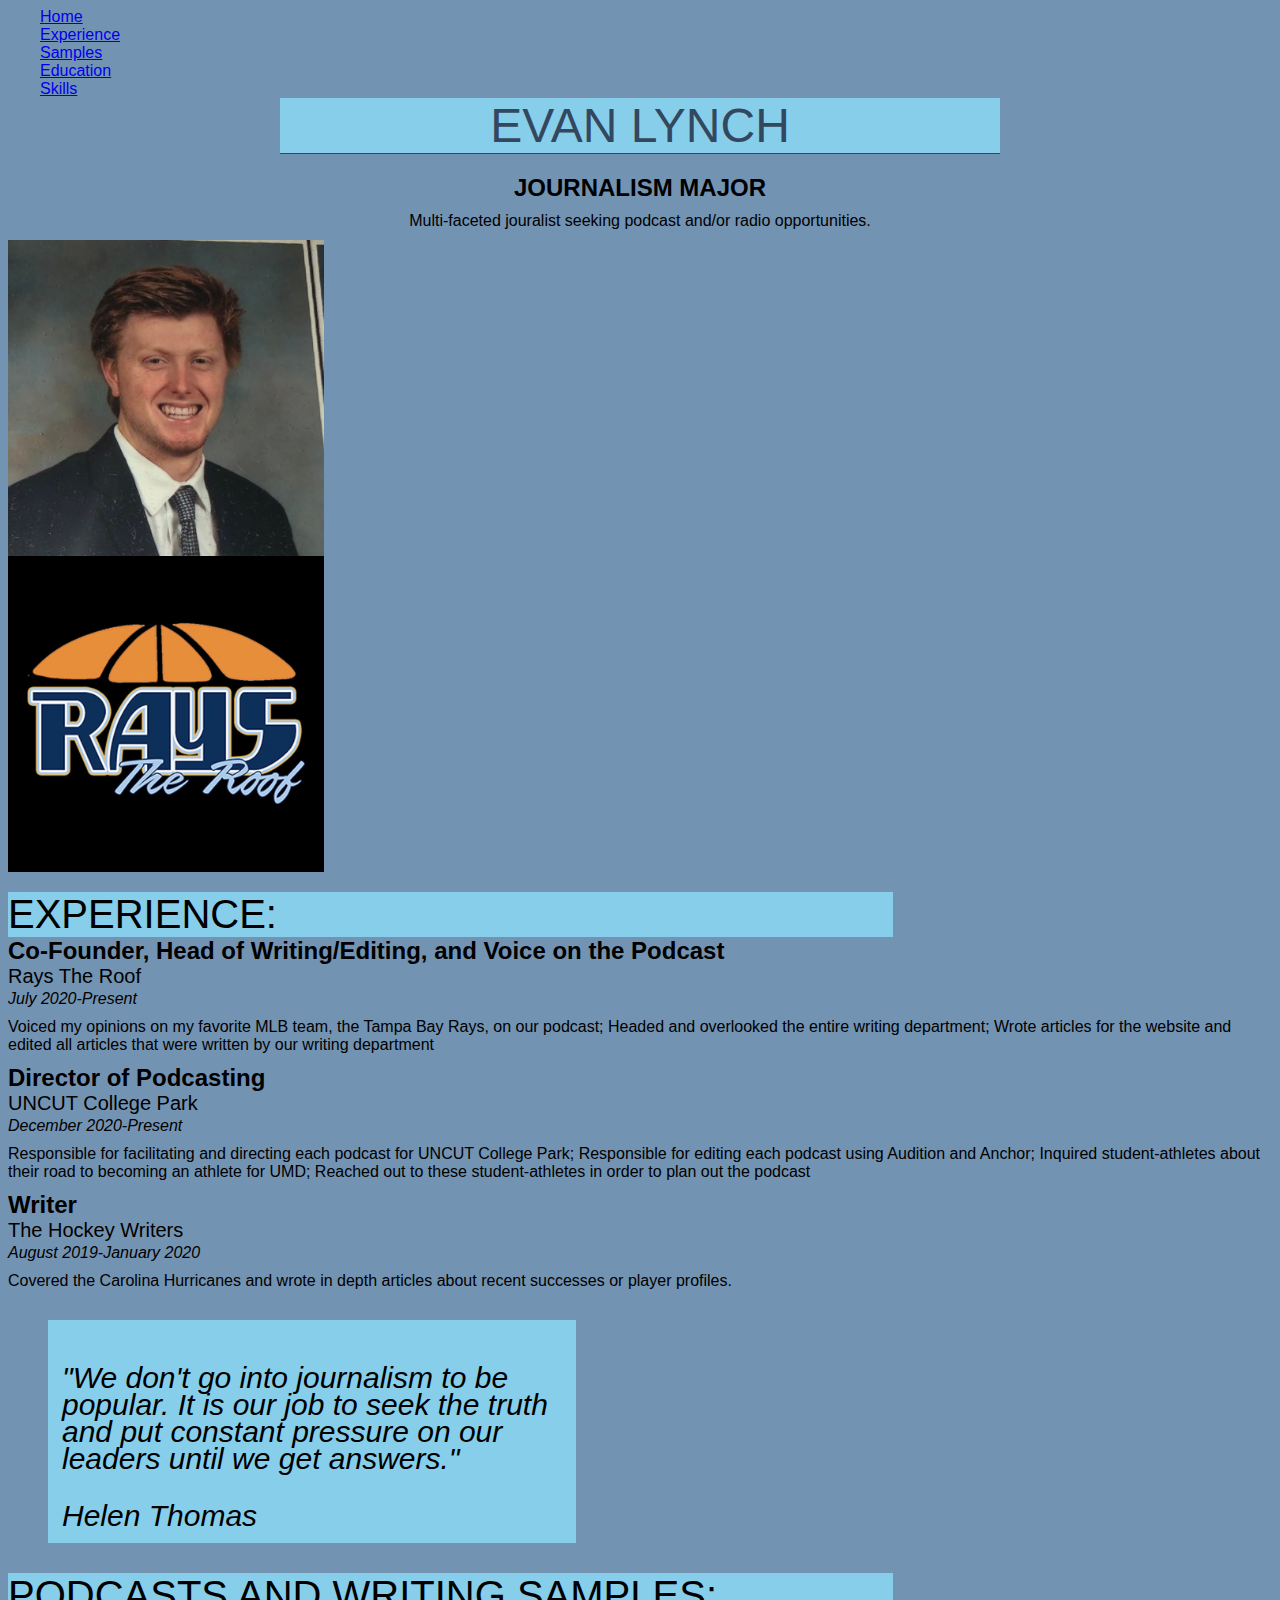
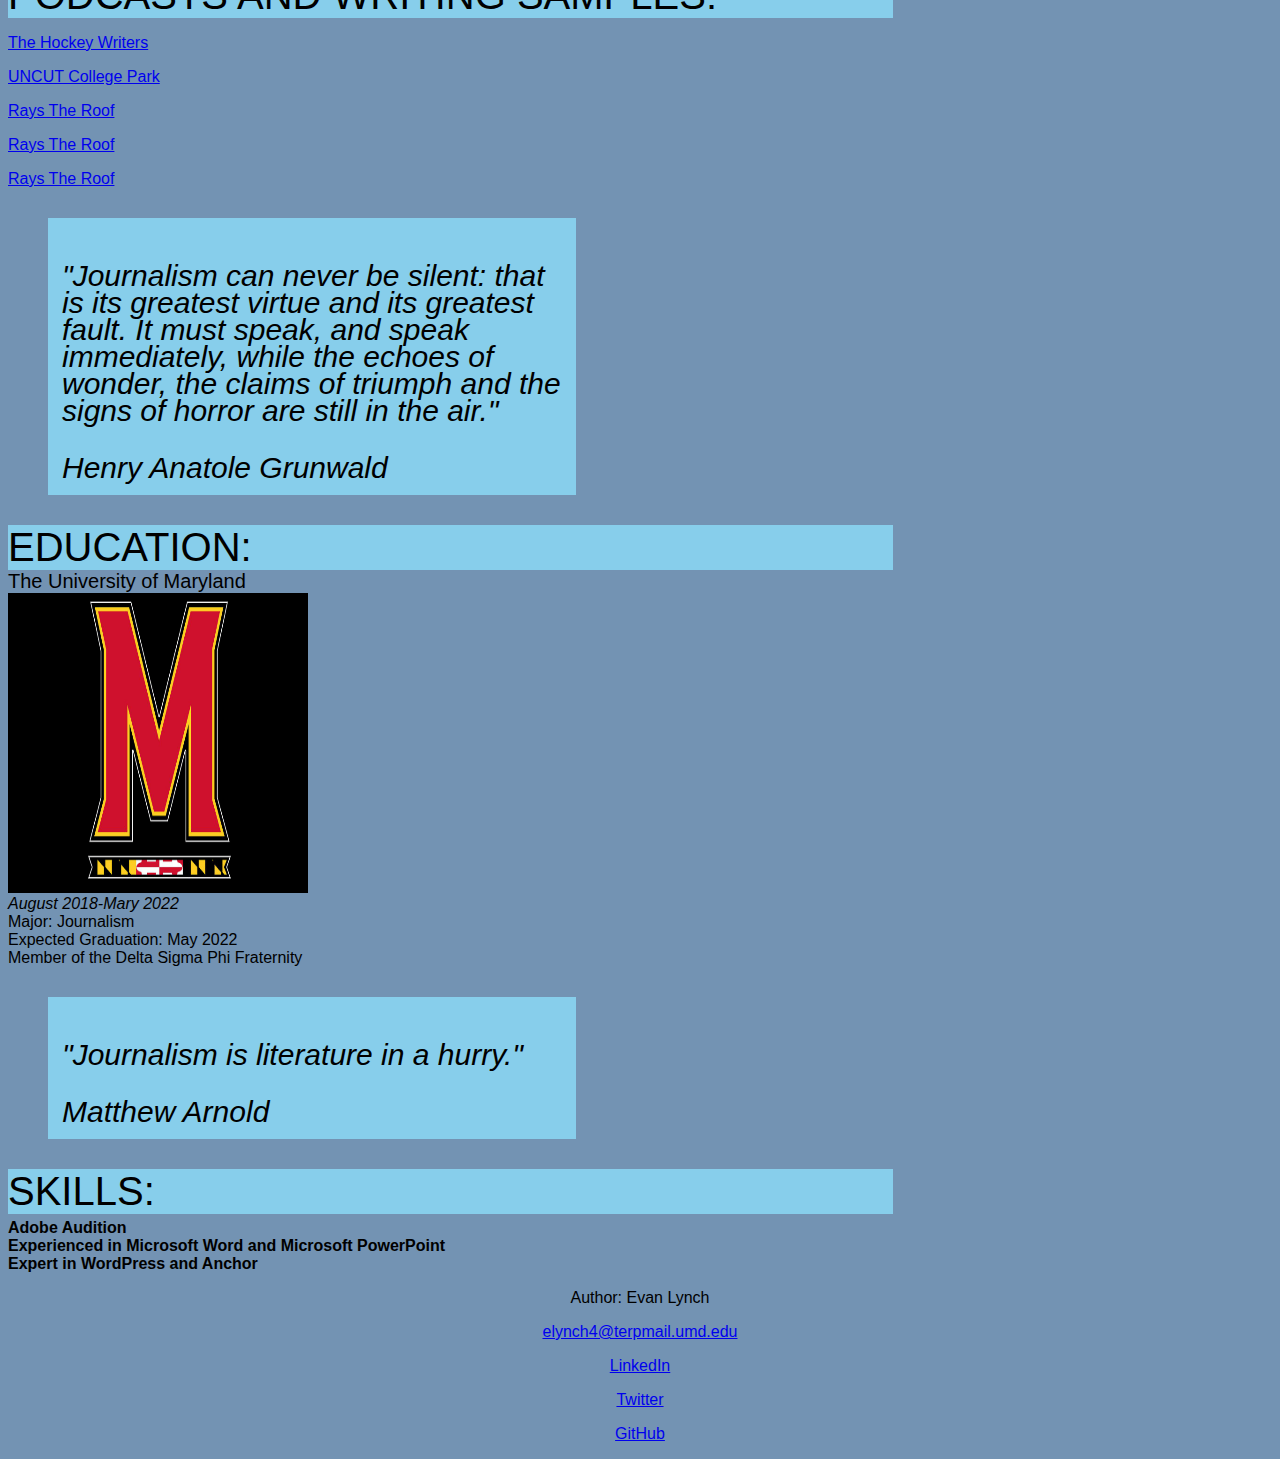
==== index.html @ a3f3b4ab "Add files via upload" ====
<div id="container">

<!DOCTYPE html>
<html lang="en">

</head>
	<title> Evan Lynch Resume </title>
	<link rel="stylesheet" href="style.css">
</head>

<ul>
  <li><a href="default.asp">Home</a></li>
  <li><a href="news.asp">Experience</a></li>
  <li><a href="samples.asp">Samples</a></li>
  <li><a href="contact.asp">Education</a></li>
  <li><a href="about.asp">Skills</a></li>
</ul>

<body>
	<div id="name">Evan Lynch</div>
	
</div>

	<div id="title">Journalism Major</div>
</div>
	<p class="descriptionn">Multi-faceted jouralist seeking podcast and/or radio opportunities. </p>

	<div class="row">
  <div class="column">
    <img src="evan-lynch.jpg" alt="Picture of Evan Lynch" style="width:25%" class="center">
  </div>
  <div class="column">
    <img src="8708534-1632169396477-b11d2cccff98f.jpg" alt="Rays The Roof Logo" style="width:25%" class="center">
  </div>
</div>



	<div class="sectionheader">Experience:</div>

		<div class="jobtitle">Co-Founder, Head of Writing/Editing, and Voice on the Podcast</div>
		<div class="organization">Rays The Roof</div>
		<div class="date">July 2020-Present</div>
		<p class="description">Voiced my opinions on my favorite MLB team, the Tampa Bay Rays, on our podcast; Headed and overlooked the entire writing department; Wrote articles for the website and edited all articles that were written by our writing department</p>

		<div class="jobtitle">Director of Podcasting</div>
		<div class="organization">UNCUT College Park</div>
		<div class="date">December 2020-Present</div>
		<p class="description">Responsible for facilitating and directing each podcast for UNCUT College Park; Responsible for editing each podcast using Audition and Anchor; Inquired student-athletes about their road to becoming an athlete for UMD; Reached out to these student-athletes in order to plan out the podcast</p>

		<div class="jobtitle">Writer</div>
		<div class="organization">The Hockey Writers</div>
		<div class="date">August 2019-January 2020</div>
		<p class="description">Covered the Carolina Hurricanes and wrote in depth articles about recent successes or player profiles.</p>


	<blockquote>
 		<p>"We don't go into journalism to be popular. It is our job to seek the truth and put constant pressure on our leaders until we get answers."</p>
 		<div class="source">Helen Thomas</div>
	</blockquote>

	<div class="sectionheader">Podcasts and Writing Samples:</div>

	<div id="samples">
		<ul>
			<p><a href="https://thehockeywriters.com/hurricanes-svechnikov-team-cornerstone/">The Hockey Writers</p></li>
			<p><a href="https://open.spotify.com/episode/51wYeHrjdnSXcaWLMvNtae?si=a63fdfd12ab64b9f">UNCUT College Park</p></li>
			<p><a href="https://podcasts.apple.com/us/podcast/boat-parade-or-bust-our-mlb-trade-deadline-recap-w/id1530861834?i=1000530668535">Rays The Roof</p></li>
			<p><a href="https://podcasts.apple.com/us/podcast/neil-solondz-joins-rtr-rtr-ep-74/id1530861834?i=1000531234039">Rays The Roof</p></li>
			<p><a href="https://podcasts.apple.com/us/podcast/shipping-out-of-boston-rtr-ep-91/id1530861834?i=1000538612710">Rays The Roof</p></li>
			</a>
		</ul>	
	</div>

	<blockquote>
 		<p>"Journalism can never be silent: that is its greatest virtue and its greatest fault. It must speak, and speak immediately, while the echoes of wonder, the claims of triumph and the signs of horror are still in the air."</p>
 		<div class="source">Henry Anatole Grunwald</div>
	</blockquote>

                      
	<div class="sectionheader">Education:</div>


		<div class="Organization">The University of Maryland</div>
		<img src="Maryland-Terrapins-basketball-logo.jpg" alt="Maryland Basketball Logo" width="300" height="300">
		<div class="date">August 2018-Mary 2022</div>
		<ul>
				<li>Major: Journalism</li>
				<li>Expected Graduation: May 2022</li>
				<li>Member of the Delta Sigma Phi Fraternity</li>
		</ul>

	<blockquote>
		 <p>"Journalism is literature in a hurry."</p>
 	<div class="source">Matthew Arnold</div>
</blockquote>

	<div class="sectionheader">Skills:</div>
		
		<div id="do">
		<ul>
			<li>Adobe Audition</li>
			<li>Experienced in Microsoft Word and Microsoft PowerPoint</li>
			<li>Expert in WordPress and Anchor</li>
		</ul>
		</div>


		<div class="menu">
<footer>
		<p>Author: Evan Lynch</p>
		<p><a href="mailto:elynch4@terpmail.umd.edu">elynch4@terpmail.umd.edu</p></li>
		<p><a href="https://www.linkedin.com/in/evan-lynch-8b4203204/">LinkedIn</p></li>
		<p><a href="https://twitter.com/evanlynch30?lang=en">Twitter</p></li>
		<p><a href="https://github.com/elynch4">GitHub</p></li>
</footer>

	</div>
---- style.css ----
body {
	font-family:  Open Sans, Arial, sans-serif;
	font-size:  1em;
	color:  black
	font-weight:  400;
	background-color: #7393B3;
}

ul {
  list-style-type: none;
  margin: 0;
  padding: 0;
}

#container {
	width: 100%;
	max-width: 1200px;
	margin: 0 auto;
	padding-bottom: 50 px;
}

blockquote {
	background-color: skyblue ; 
	float: center;    width: 500px; 
	color: black;    font-size: 30px; 
	line-height: 0.9; 
	font-style: italic; 
	padding: 14px;}

#name {
	font-size: 3em;
	color:  #33485e;
	text-transform: uppercase;
	border-bottom: solid 1px #33485e;
	width: 60%;
	min-width: 300px;
	margin: 0 auto;
	text-align: center;
	background-color: skyblue;
}

.img-container {
  float: center;
  width: 5%;
  padding: 5px;
}

.clearfix::after {
  content: "";
  clear: both;
  display: table;
}

.resize {
    width: 200px;
    height: auto;
}

.resize {
    width: 100px;
    height: auto;
}


#title {
	text-transform:  uppercase;
	font-size: 1.5em;
	color: black;
	font-weight: 600;
	text-align: center;
	margin-top: 20px;
	margin-bottom: 0px;
	margin-left: 0px;
	margin-right: 0px;
}

.menu {
	margin:  0 auto;
	padding: 0 auto;
	text-align: center;
}

.menu ul li {
	display: inline;
}

.sectionheader {
	font-size: 2.5em;
	text-transform:  uppercase;
	background-color: skyblue;
	color: black;
	font-weight: 400;
	margin-bottom: 10 px;
	margin-top: 20px;
	margin-left: 0px;
	margin-right: 0px;
	width: 70%;
	min-width: 300px;
}

.jobtitle {
	font-weight: 600;
	font-size: 1.5em;
}

.organization {
	font-weight: 400;
	font-size: 1.25em;
}

.date {
	font-weight: 400;
	font-style: italic;
	font-size: 1em;
	margin-top: 2px;
	margin-bottom: 0px;
	margin-left: 0px;
	margin-right: 0px;
}

.descriptionn {
	margin-top: 10px;
	margin-bottom: 10px;
	margin-left: 0px;
	margin-right: 0px;
	text-align: center;
}

.description {
	margin-top: 10px;
	margin-bottom: 10px;
	margin-left: 0px;
	margin-right: 0px;
}

.samples {
	margin-top: 10px;
	margin-bottom: 10px;
	margin-left: 0px;
	margin-right: 0px;
}


#do {
	font-size: 1em;
	margin-top: 5px;
	margin-bottom: 0px;
	margin-left: 0px;
	margin-right: 0px;
	font-weight: 700;
}
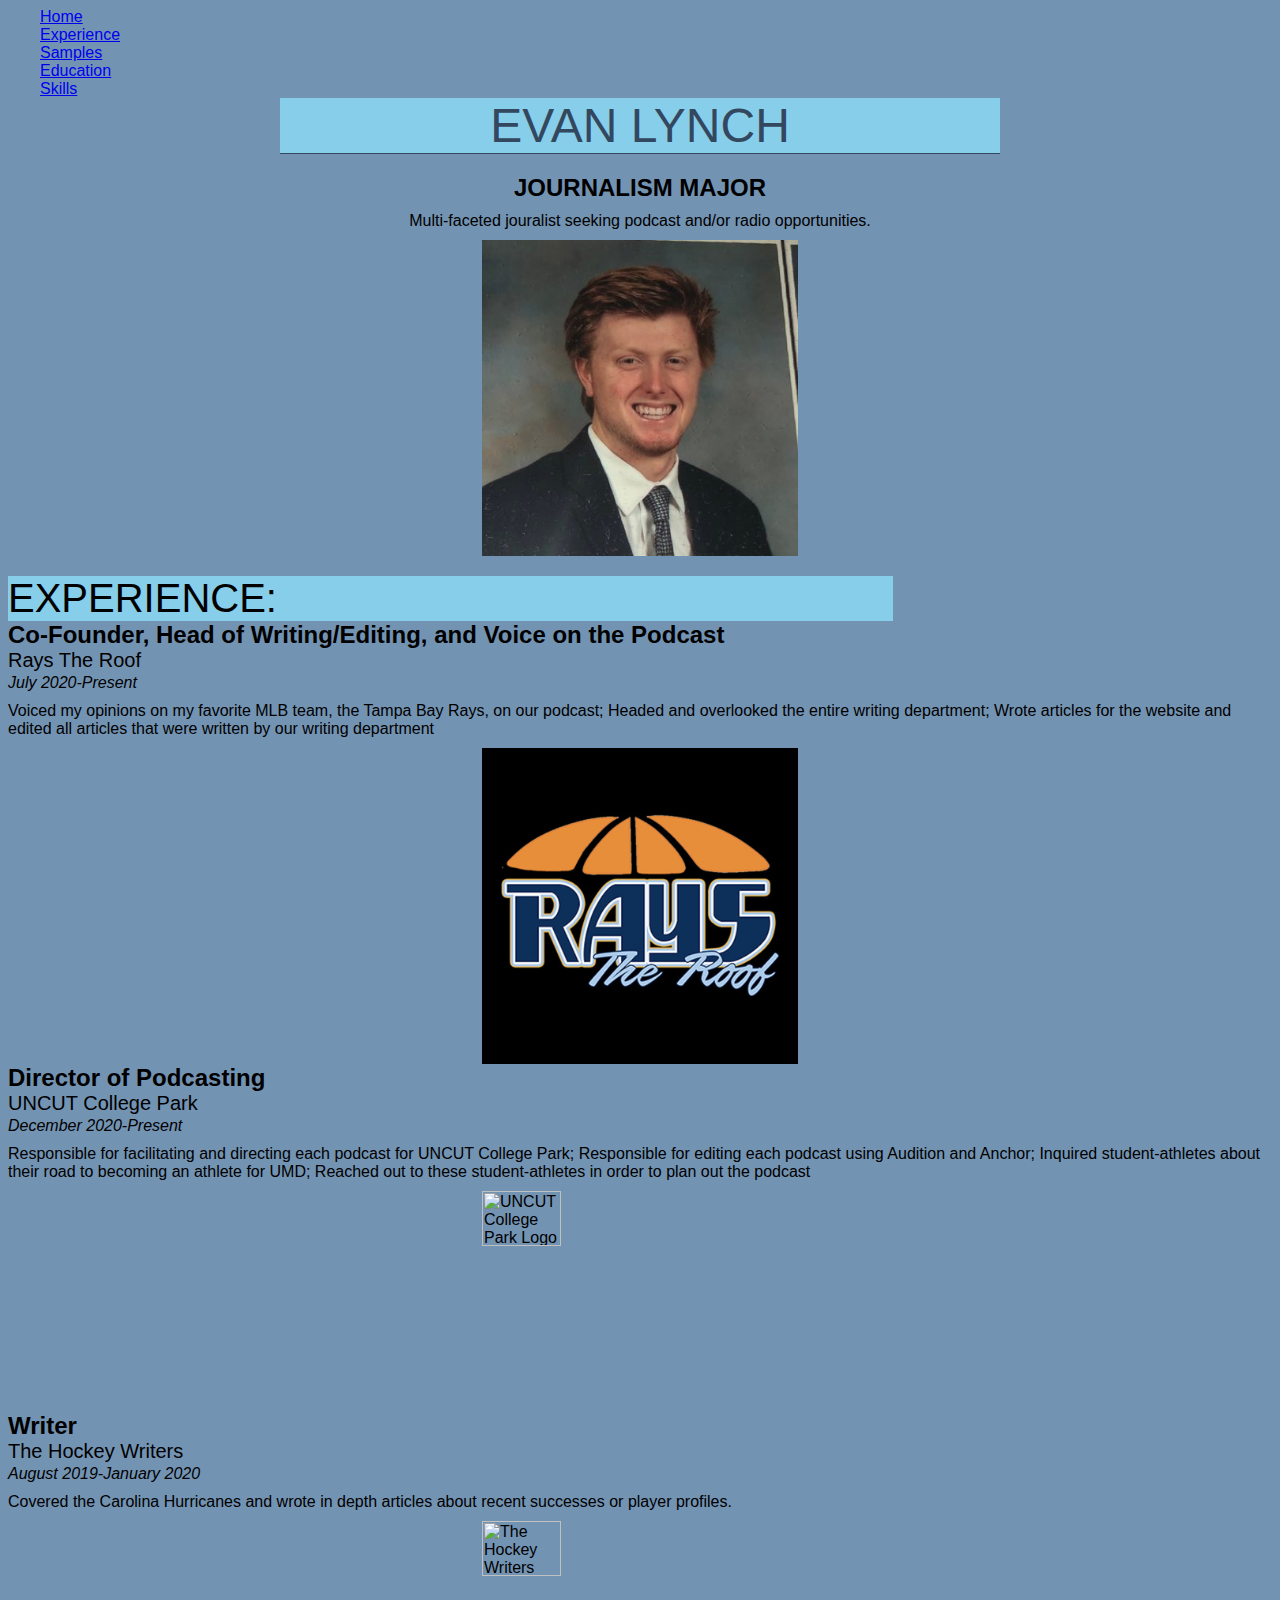
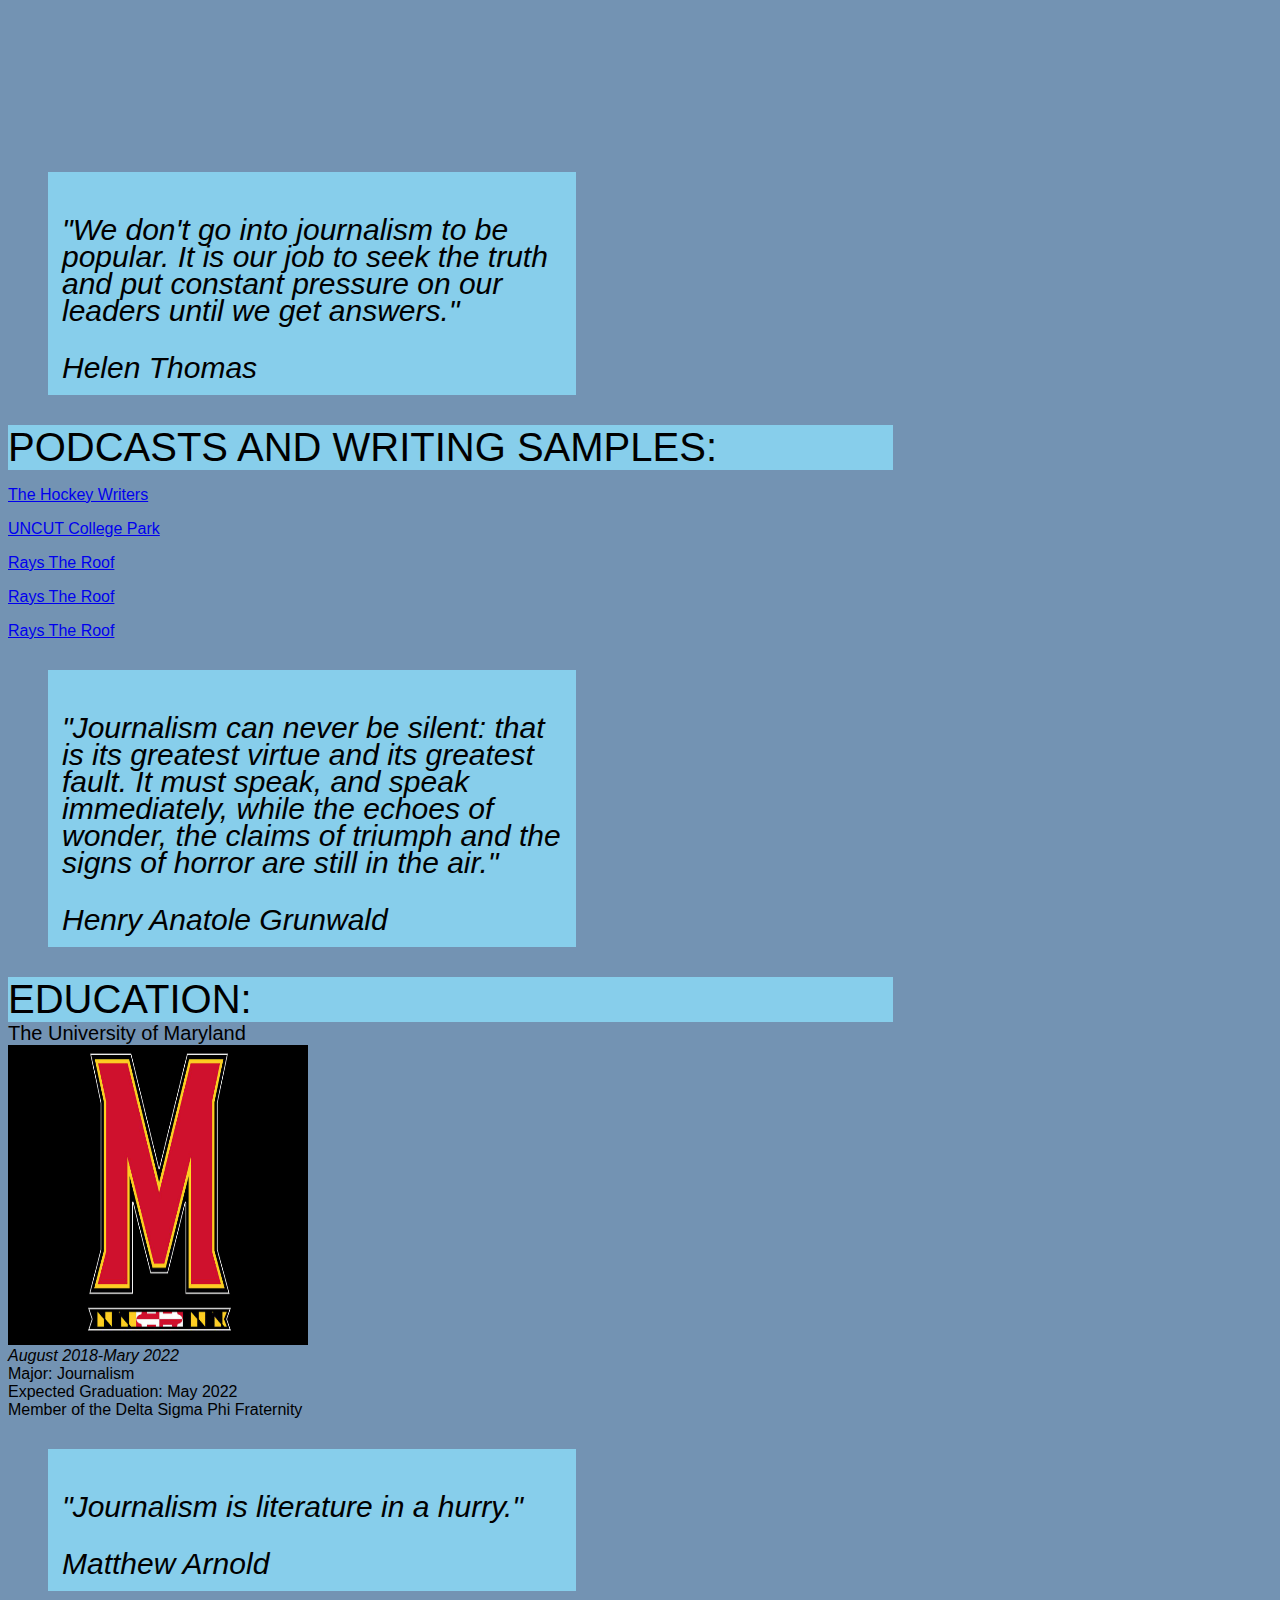
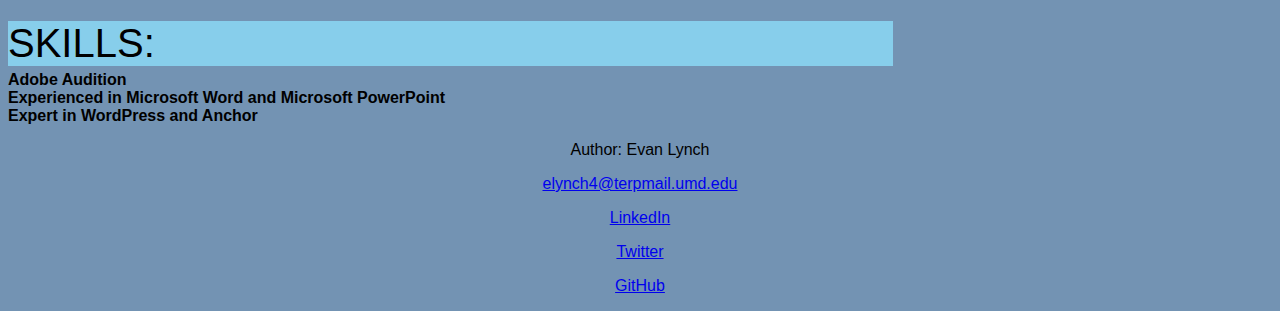
==== commit 9fd519d7: "Add files via upload" ====
--- a/index.html
+++ b/index.html
@@ -29,9 +29,7 @@
   <div class="column">
     <img src="evan-lynch.jpg" alt="Picture of Evan Lynch" style="width:25%" class="center">
   </div>
-  <div class="column">
-    <img src="8708534-1632169396477-b11d2cccff98f.jpg" alt="Rays The Roof Logo" style="width:25%" class="center">
-  </div>
+  
 </div>
 
 
@@ -43,16 +41,27 @@
 		<div class="date">July 2020-Present</div>
 		<p class="description">Voiced my opinions on my favorite MLB team, the Tampa Bay Rays, on our podcast; Headed and overlooked the entire writing department; Wrote articles for the website and edited all articles that were written by our writing department</p>
 
+		<div class="column">
+    <img src="8708534-1632169396477-b11d2cccff98f.jpg" alt="Rays The Roof Logo" style="width:25%" class="center">
+  </div>
+
 		<div class="jobtitle">Director of Podcasting</div>
 		<div class="organization">UNCUT College Park</div>
 		<div class="date">December 2020-Present</div>
 		<p class="description">Responsible for facilitating and directing each podcast for UNCUT College Park; Responsible for editing each podcast using Audition and Anchor; Inquired student-athletes about their road to becoming an athlete for UMD; Reached out to these student-athletes in order to plan out the podcast</p>
+
+		<div class="column">
+    <img src="pz3X9Gx1.jpg" alt="UNCUT College Park Logo" style="width:25%" class="center">
+  </div>
 
 		<div class="jobtitle">Writer</div>
 		<div class="organization">The Hockey Writers</div>
 		<div class="date">August 2019-January 2020</div>
 		<p class="description">Covered the Carolina Hurricanes and wrote in depth articles about recent successes or player profiles.</p>
 
+		<div class="column">
+    <img src="THW-LogoL.jpg" alt="The Hockey Writers Logo" style="width:25%" class="center">
+	</div>
 
 	<blockquote>
  		<p>"We don't go into journalism to be popular. It is our job to seek the truth and put constant pressure on our leaders until we get answers."</p>
--- a/style.css
+++ b/style.css
@@ -59,6 +59,13 @@
 .resize {
     width: 100px;
     height: auto;
+}
+
+.center {
+  display: block;
+  margin-left: auto;
+  margin-right: auto;
+  width: 50%;
 }
 
 
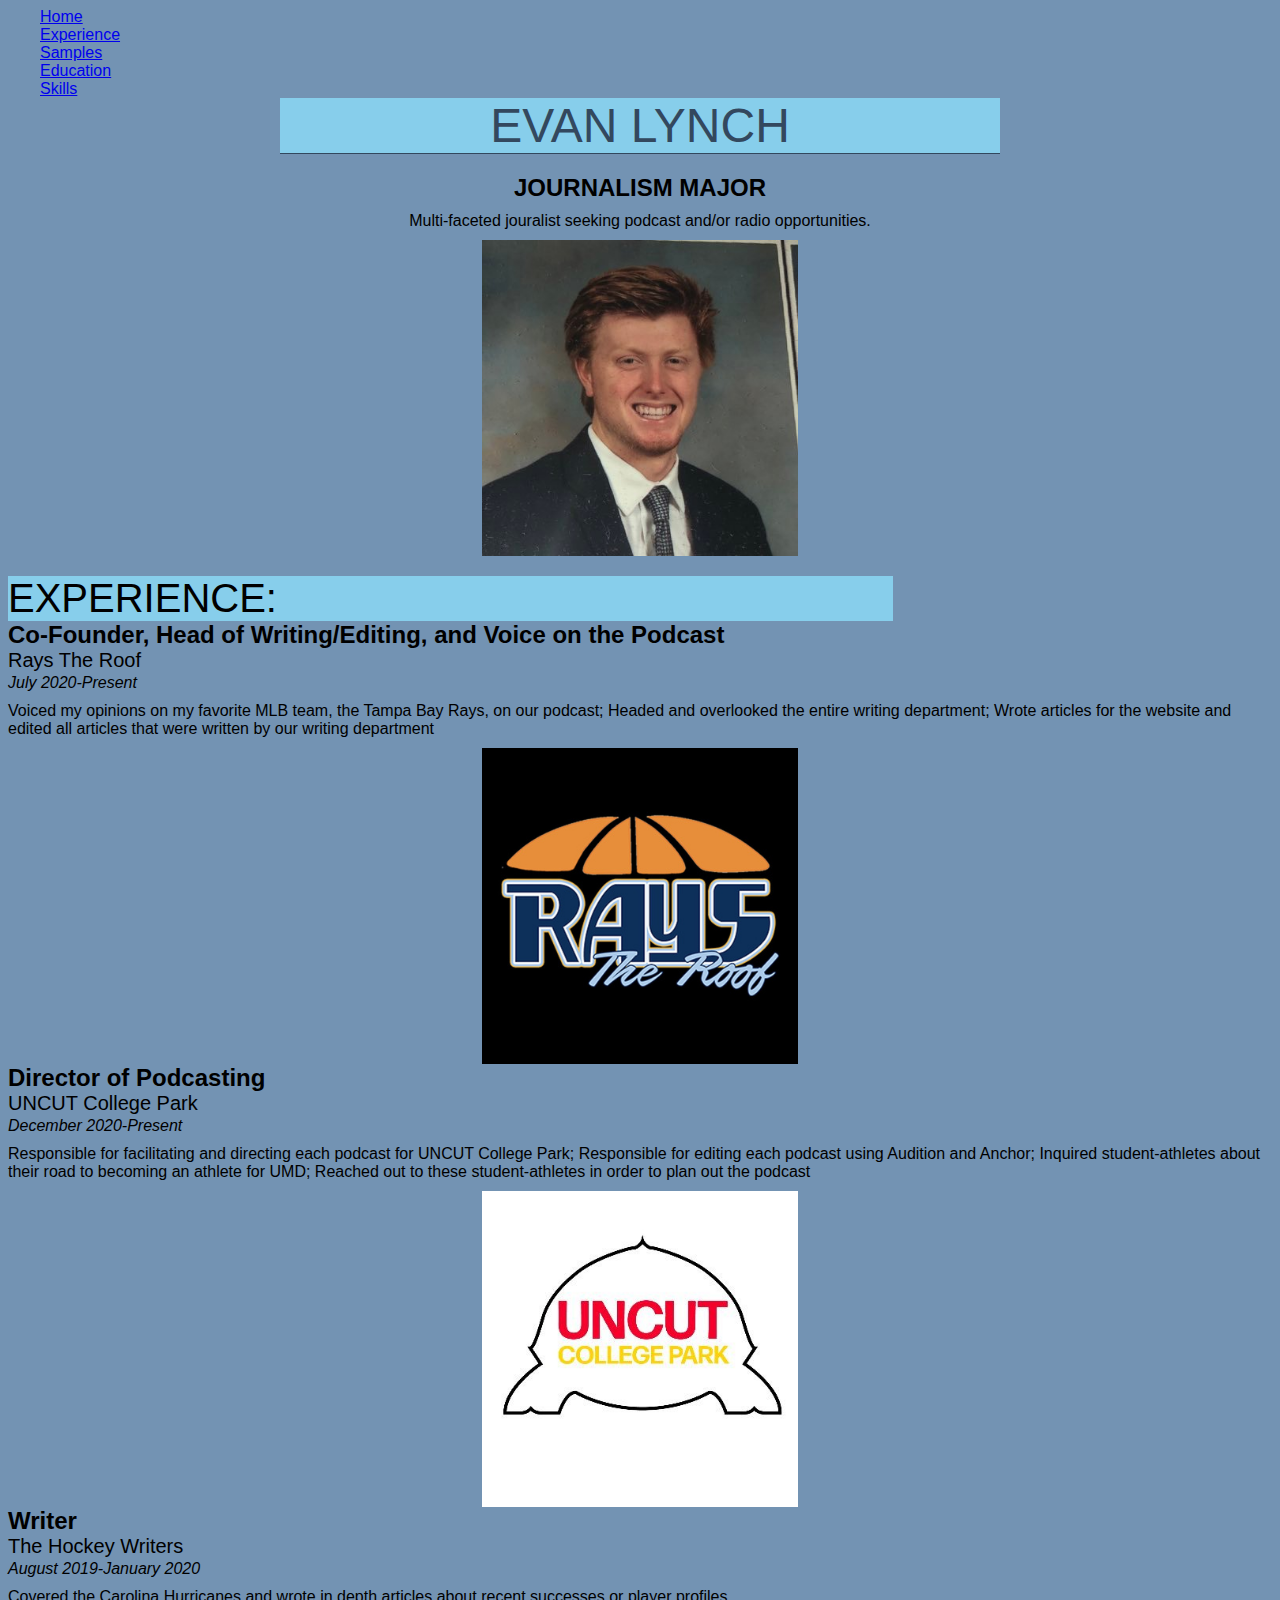
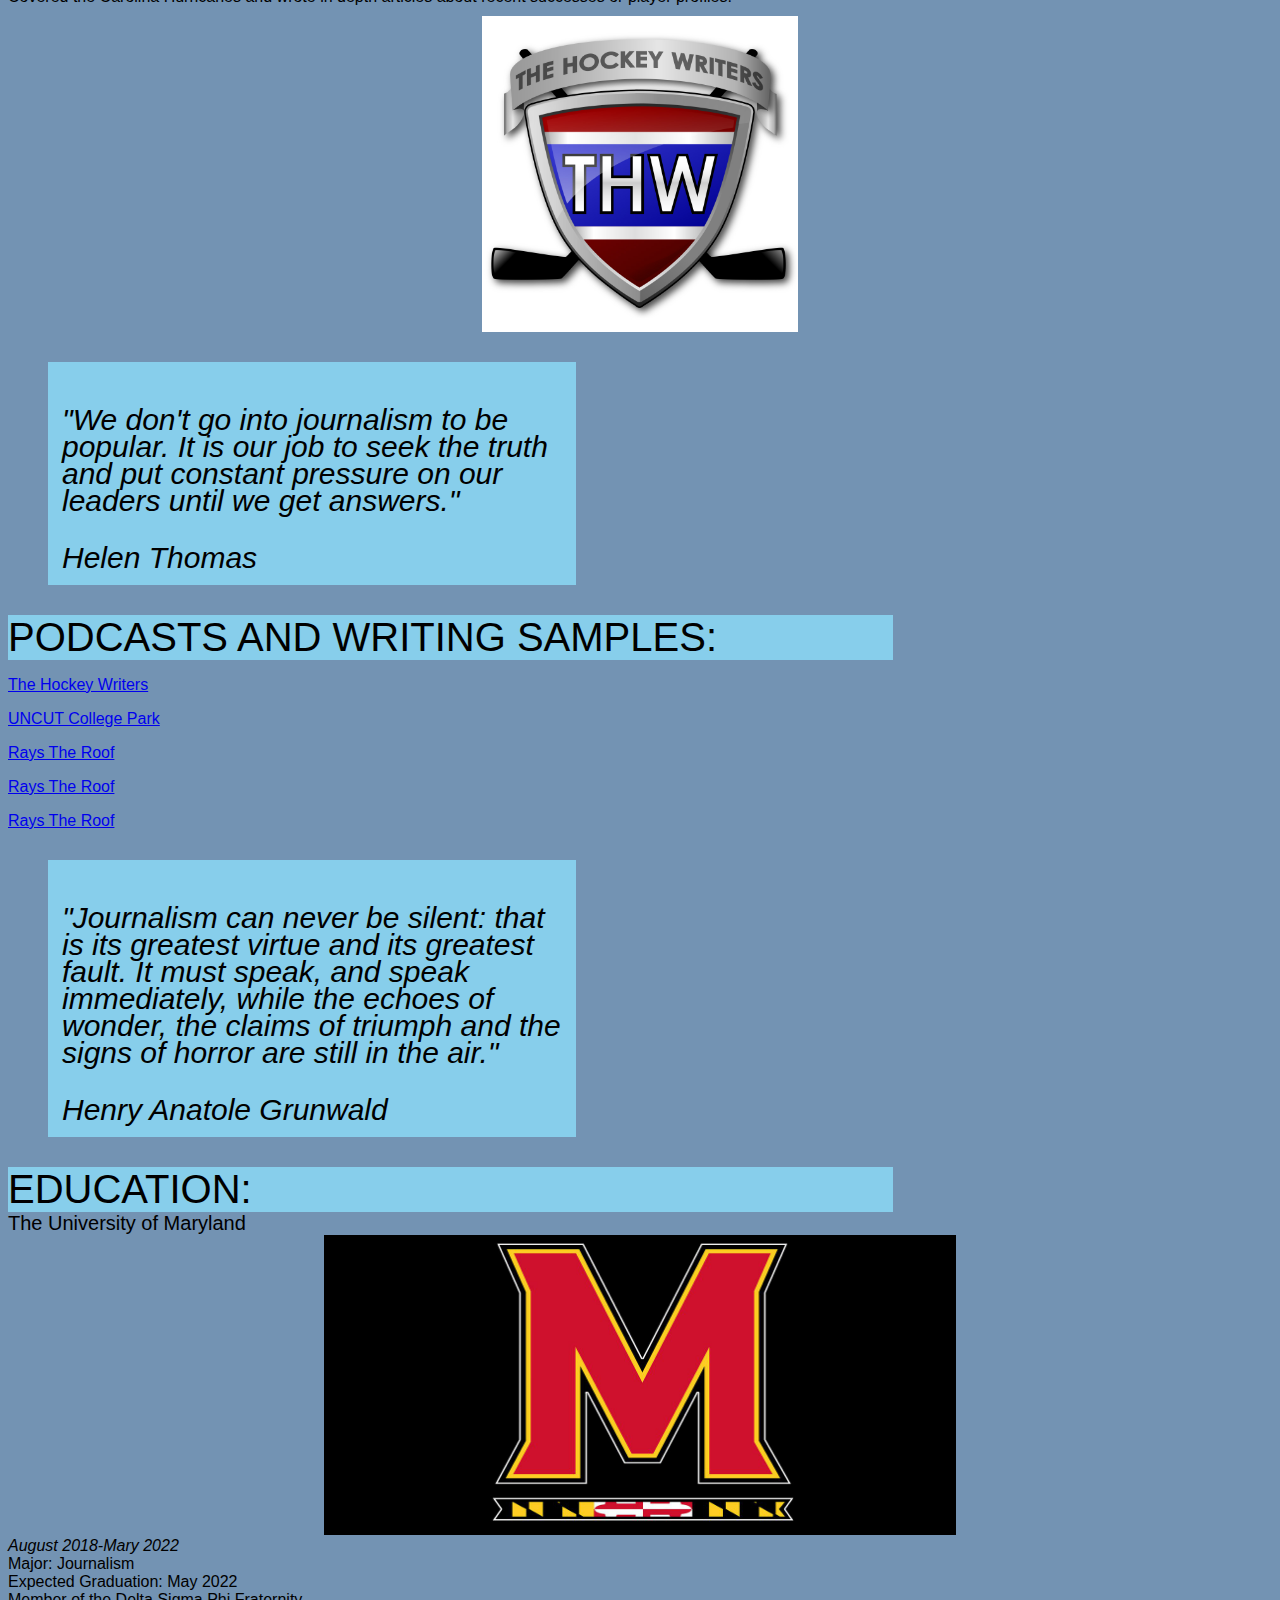
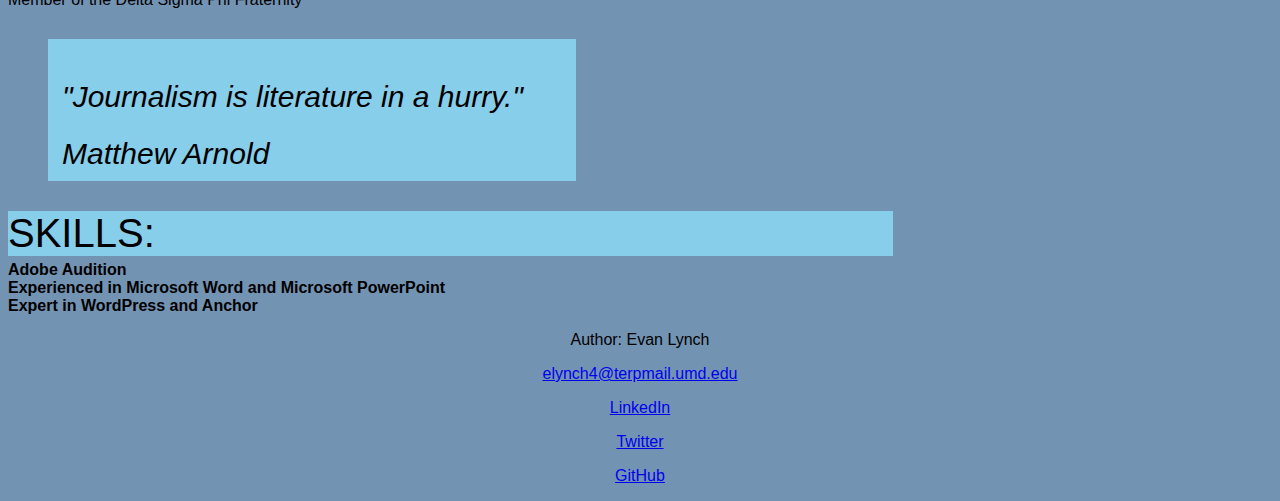
==== commit bf173e22: "Add files via upload" ====
--- a/index.html
+++ b/index.html
@@ -91,7 +91,7 @@
 
 
 		<div class="Organization">The University of Maryland</div>
-		<img src="Maryland-Terrapins-basketball-logo.jpg" alt="Maryland Basketball Logo" width="300" height="300">
+		<img src="Maryland-Terrapins-basketball-logo.jpg" alt="Maryland Basketball Logo" width="300" height="300" class="center">
 		<div class="date">August 2018-Mary 2022</div>
 		<ul>
 				<li>Major: Journalism</li>
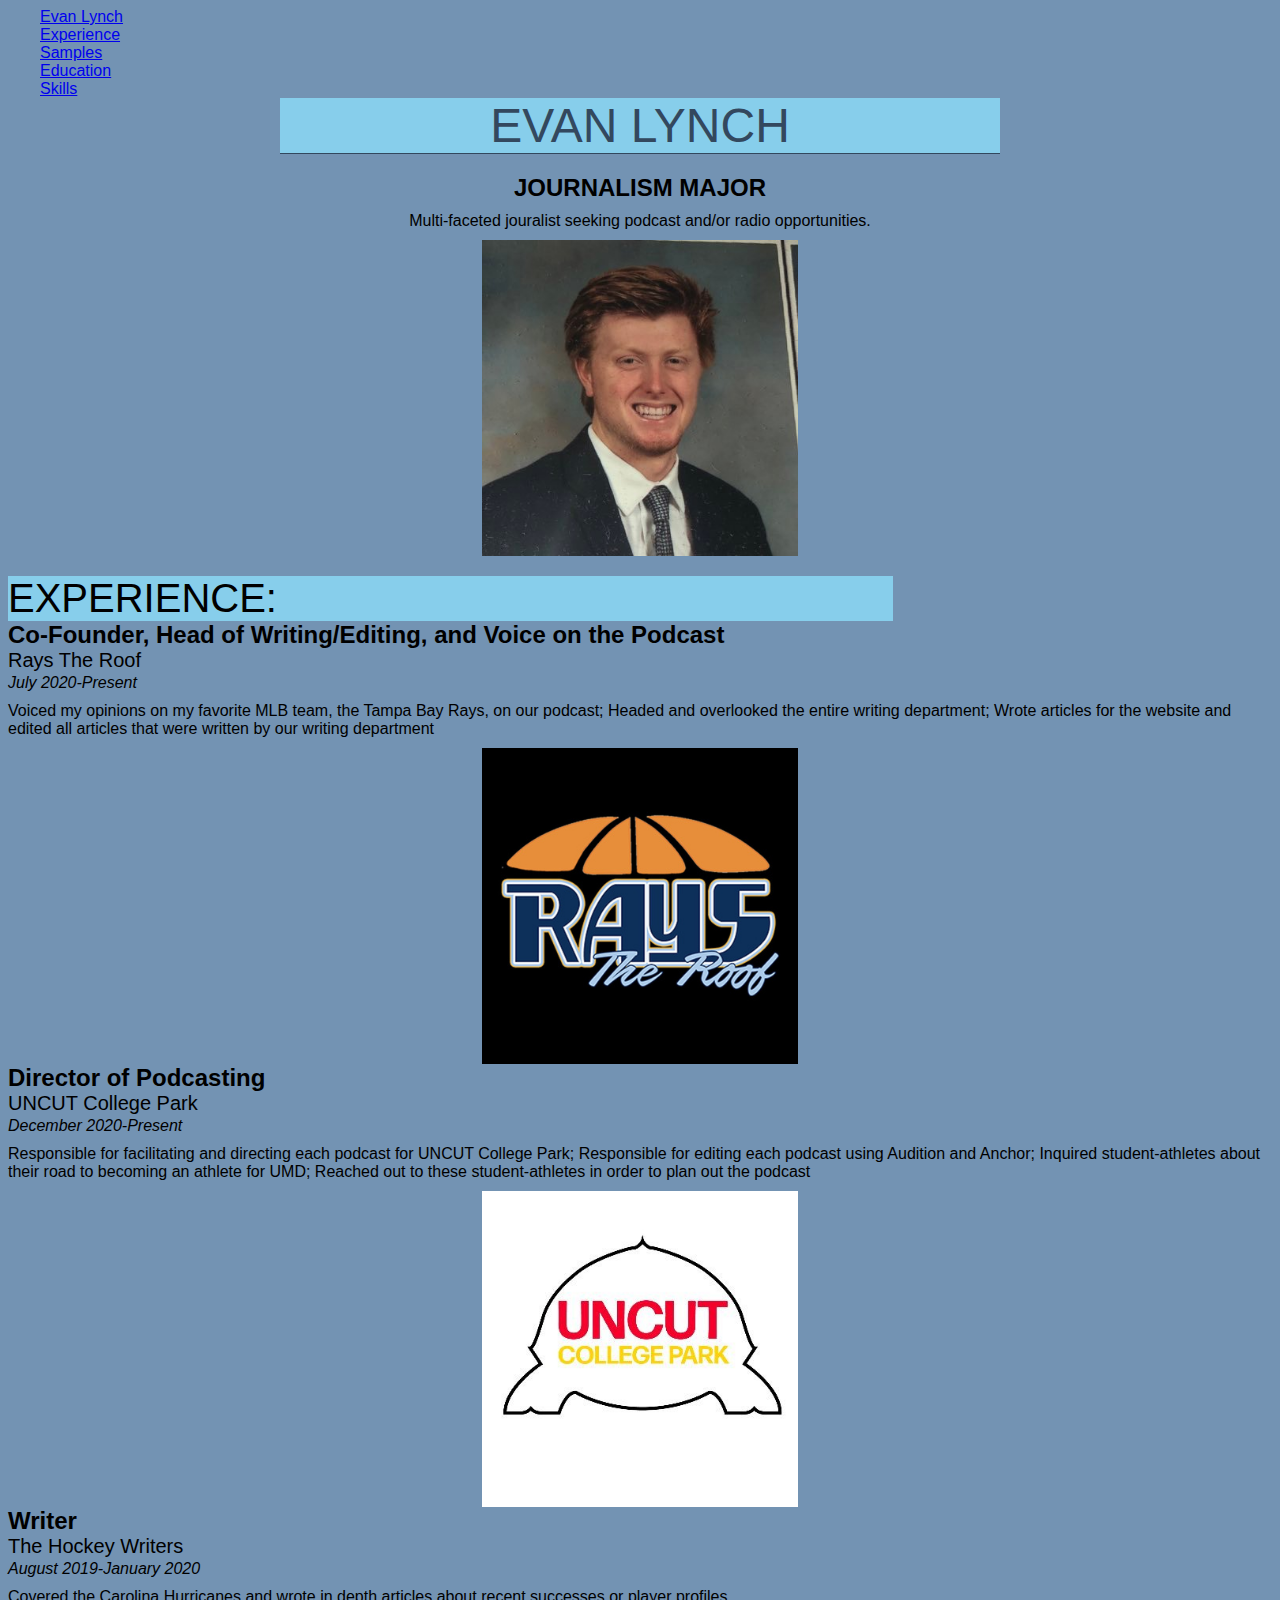
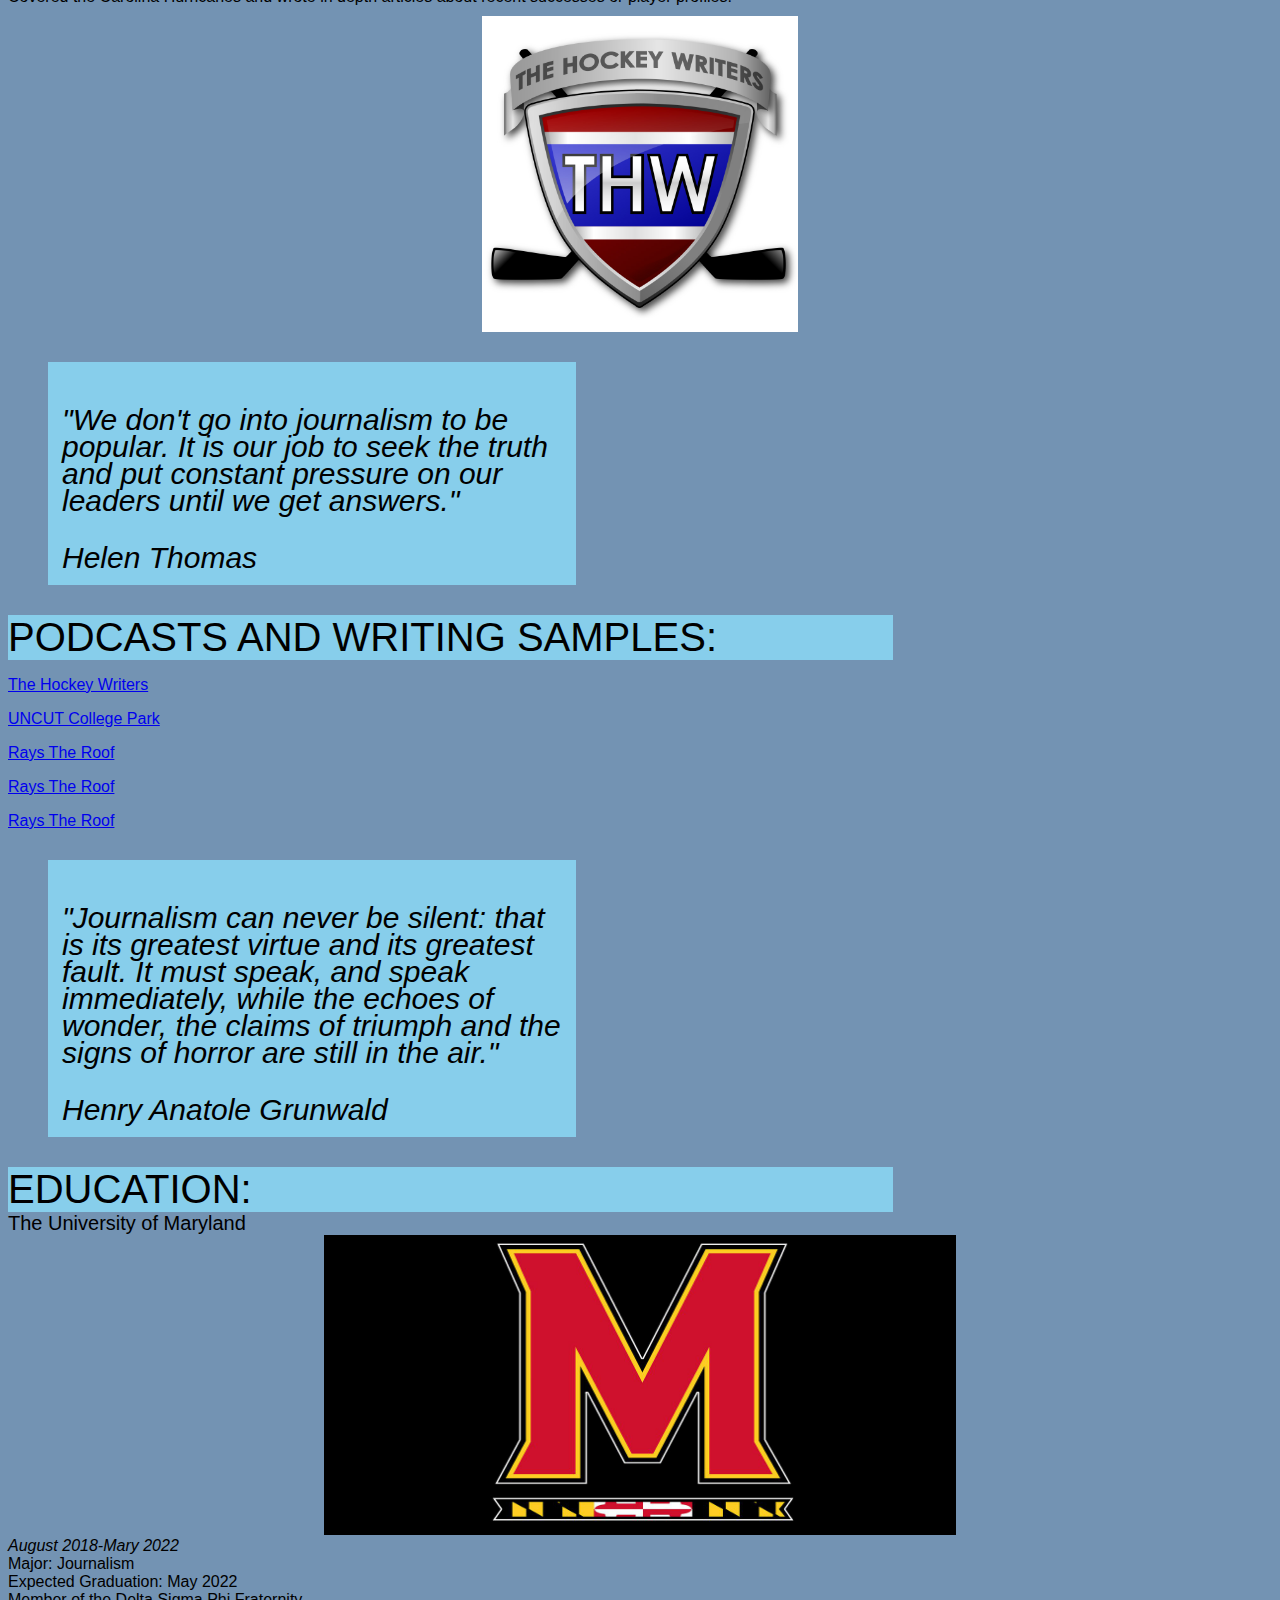
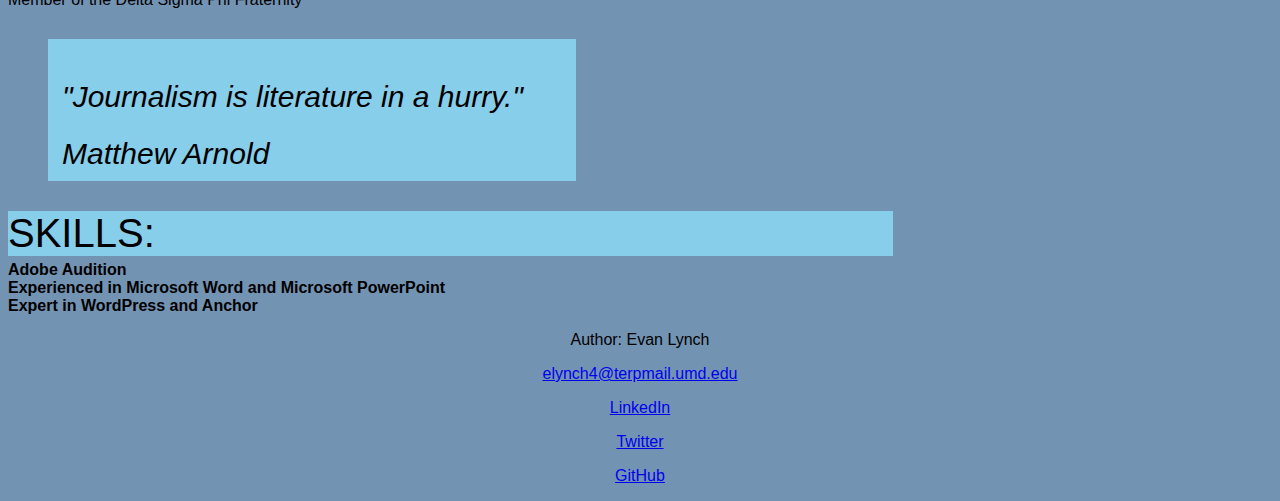
==== commit 8b82de4d: "Add files via upload" ====
--- a/index.html
+++ b/index.html
@@ -9,7 +9,7 @@
 </head>
 
 <ul>
-  <li><a href="default.asp">Home</a></li>
+  <li><a href="default.asp">Evan Lynch</a></li>
   <li><a href="news.asp">Experience</a></li>
   <li><a href="samples.asp">Samples</a></li>
   <li><a href="contact.asp">Education</a></li>
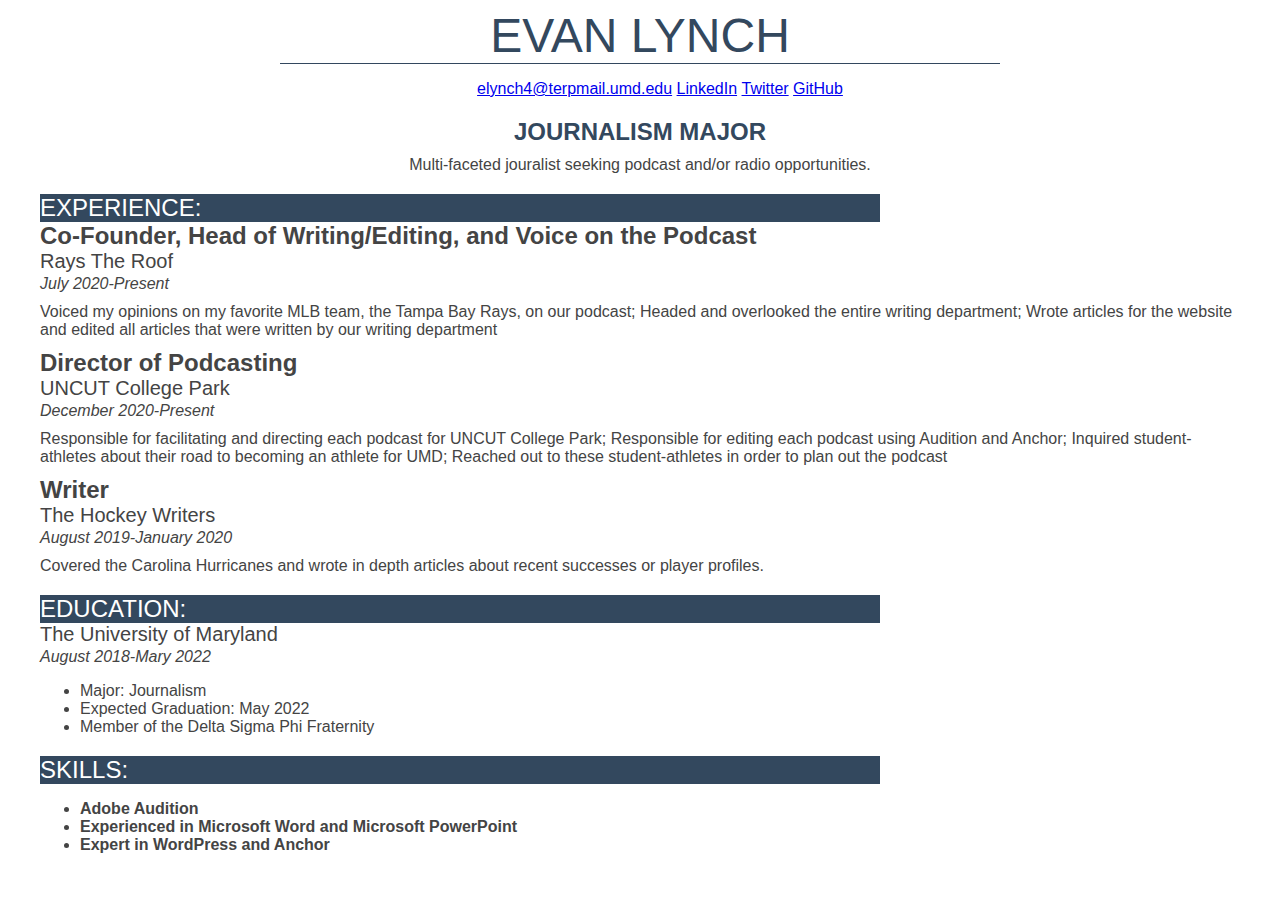
==== commit e42bb017: "Add files via upload" ====
--- a/index.html
+++ b/index.html
@@ -8,30 +8,21 @@
 	<link rel="stylesheet" href="style.css">
 </head>
 
-<ul>
-  <li><a href="default.asp">Evan Lynch</a></li>
-  <li><a href="news.asp">Experience</a></li>
-  <li><a href="samples.asp">Samples</a></li>
-  <li><a href="contact.asp">Education</a></li>
-  <li><a href="about.asp">Skills</a></li>
-</ul>
-
 <body>
 	<div id="name">Evan Lynch</div>
+	<img src="evan-lynch.jpg" alt="Picture of Evan Lynch" width="300">
+	<div class="menu">
+	<ul> 
+		<li><a href="mailto:elynch4@terpmail.umd.edu">elynch4@terpmail.umd.edu<a></li>
+		<li><a href="https://www.linkedin.com/in/evan-lynch-8b4203204/">LinkedIn</a></li>
+		<li><a href="https://twitter.com/evanlynch30?lang=en">Twitter<a/></li>
+		<li><a href="https://github.com/elynch4">GitHub<a/></li>
+	</ul>
 	
-</div>
 
 	<div id="title">Journalism Major</div>
 </div>
 	<p class="descriptionn">Multi-faceted jouralist seeking podcast and/or radio opportunities. </p>
-
-	<div class="row">
-  <div class="column">
-    <img src="evan-lynch.jpg" alt="Picture of Evan Lynch" style="width:25%" class="center">
-  </div>
-  
-</div>
-
 
 
 	<div class="sectionheader">Experience:</div>
@@ -41,68 +32,26 @@
 		<div class="date">July 2020-Present</div>
 		<p class="description">Voiced my opinions on my favorite MLB team, the Tampa Bay Rays, on our podcast; Headed and overlooked the entire writing department; Wrote articles for the website and edited all articles that were written by our writing department</p>
 
-		<div class="column">
-    <img src="8708534-1632169396477-b11d2cccff98f.jpg" alt="Rays The Roof Logo" style="width:25%" class="center">
-  </div>
-
 		<div class="jobtitle">Director of Podcasting</div>
 		<div class="organization">UNCUT College Park</div>
 		<div class="date">December 2020-Present</div>
 		<p class="description">Responsible for facilitating and directing each podcast for UNCUT College Park; Responsible for editing each podcast using Audition and Anchor; Inquired student-athletes about their road to becoming an athlete for UMD; Reached out to these student-athletes in order to plan out the podcast</p>
 
-		<div class="column">
-    <img src="pz3X9Gx1.jpg" alt="UNCUT College Park Logo" style="width:25%" class="center">
-  </div>
-
 		<div class="jobtitle">Writer</div>
 		<div class="organization">The Hockey Writers</div>
 		<div class="date">August 2019-January 2020</div>
 		<p class="description">Covered the Carolina Hurricanes and wrote in depth articles about recent successes or player profiles.</p>
-
-		<div class="column">
-    <img src="THW-LogoL.jpg" alt="The Hockey Writers Logo" style="width:25%" class="center">
-	</div>
-
-	<blockquote>
- 		<p>"We don't go into journalism to be popular. It is our job to seek the truth and put constant pressure on our leaders until we get answers."</p>
- 		<div class="source">Helen Thomas</div>
-	</blockquote>
-
-	<div class="sectionheader">Podcasts and Writing Samples:</div>
-
-	<div id="samples">
-		<ul>
-			<p><a href="https://thehockeywriters.com/hurricanes-svechnikov-team-cornerstone/">The Hockey Writers</p></li>
-			<p><a href="https://open.spotify.com/episode/51wYeHrjdnSXcaWLMvNtae?si=a63fdfd12ab64b9f">UNCUT College Park</p></li>
-			<p><a href="https://podcasts.apple.com/us/podcast/boat-parade-or-bust-our-mlb-trade-deadline-recap-w/id1530861834?i=1000530668535">Rays The Roof</p></li>
-			<p><a href="https://podcasts.apple.com/us/podcast/neil-solondz-joins-rtr-rtr-ep-74/id1530861834?i=1000531234039">Rays The Roof</p></li>
-			<p><a href="https://podcasts.apple.com/us/podcast/shipping-out-of-boston-rtr-ep-91/id1530861834?i=1000538612710">Rays The Roof</p></li>
-			</a>
-		</ul>	
-	</div>
-
-	<blockquote>
- 		<p>"Journalism can never be silent: that is its greatest virtue and its greatest fault. It must speak, and speak immediately, while the echoes of wonder, the claims of triumph and the signs of horror are still in the air."</p>
- 		<div class="source">Henry Anatole Grunwald</div>
-	</blockquote>
-
                       
 	<div class="sectionheader">Education:</div>
 
 
 		<div class="Organization">The University of Maryland</div>
-		<img src="Maryland-Terrapins-basketball-logo.jpg" alt="Maryland Basketball Logo" width="300" height="300" class="center">
 		<div class="date">August 2018-Mary 2022</div>
 		<ul>
 				<li>Major: Journalism</li>
 				<li>Expected Graduation: May 2022</li>
 				<li>Member of the Delta Sigma Phi Fraternity</li>
 		</ul>
-
-	<blockquote>
-		 <p>"Journalism is literature in a hurry."</p>
- 	<div class="source">Matthew Arnold</div>
-</blockquote>
 
 	<div class="sectionheader">Skills:</div>
 		
@@ -111,18 +60,9 @@
 			<li>Adobe Audition</li>
 			<li>Experienced in Microsoft Word and Microsoft PowerPoint</li>
 			<li>Expert in WordPress and Anchor</li>
+
 		</ul>
 		</div>
-
-
-		<div class="menu">
-<footer>
-		<p>Author: Evan Lynch</p>
-		<p><a href="mailto:elynch4@terpmail.umd.edu">elynch4@terpmail.umd.edu</p></li>
-		<p><a href="https://www.linkedin.com/in/evan-lynch-8b4203204/">LinkedIn</p></li>
-		<p><a href="https://twitter.com/evanlynch30?lang=en">Twitter</p></li>
-		<p><a href="https://github.com/elynch4">GitHub</p></li>
-</footer>
 
 	</div>
 
@@ -132,5 +72,3 @@
 
 
 
-
-
--- a/style.css
+++ b/style.css
@@ -1,15 +1,8 @@
 body {
 	font-family:  Open Sans, Arial, sans-serif;
 	font-size:  1em;
-	color:  black
+	color:  #444;
 	font-weight:  400;
-	background-color: #7393B3;
-}
-
-ul {
-  list-style-type: none;
-  margin: 0;
-  padding: 0;
 }
 
 #container {
@@ -18,14 +11,6 @@
 	margin: 0 auto;
 	padding-bottom: 50 px;
 }
-
-blockquote {
-	background-color: skyblue ; 
-	float: center;    width: 500px; 
-	color: black;    font-size: 30px; 
-	line-height: 0.9; 
-	font-style: italic; 
-	padding: 14px;}
 
 #name {
 	font-size: 3em;
@@ -36,43 +21,16 @@
 	min-width: 300px;
 	margin: 0 auto;
 	text-align: center;
-	background-color: skyblue;
 }
 
-.img-container {
-  float: center;
-  width: 5%;
-  padding: 5px;
+img{
+	display: none;
 }
-
-.clearfix::after {
-  content: "";
-  clear: both;
-  display: table;
-}
-
-.resize {
-    width: 200px;
-    height: auto;
-}
-
-.resize {
-    width: 100px;
-    height: auto;
-}
-
-.center {
-  display: block;
-  margin-left: auto;
-  margin-right: auto;
-  width: 50%;
-}
-
 
 #title {
 	text-transform:  uppercase;
 	font-size: 1.5em;
-	color: black;
+	color: #33485e;
 	font-weight: 600;
 	text-align: center;
 	margin-top: 20px;
@@ -92,10 +50,10 @@
 }
 
 .sectionheader {
-	font-size: 2.5em;
+	font-size: 1.5em;
 	text-transform:  uppercase;
-	background-color: skyblue;
-	color: black;
+	background-color: #33485e;
+	color: white;
 	font-weight: 400;
 	margin-bottom: 10 px;
 	margin-top: 20px;
@@ -140,14 +98,6 @@
 	margin-right: 0px;
 }
 
-.samples {
-	margin-top: 10px;
-	margin-bottom: 10px;
-	margin-left: 0px;
-	margin-right: 0px;
-}
-
-
 #do {
 	font-size: 1em;
 	margin-top: 5px;
@@ -156,3 +106,15 @@
 	margin-right: 0px;
 	font-weight: 700;
 }
+
+
+
+
+
+
+
+
+
+
+
+
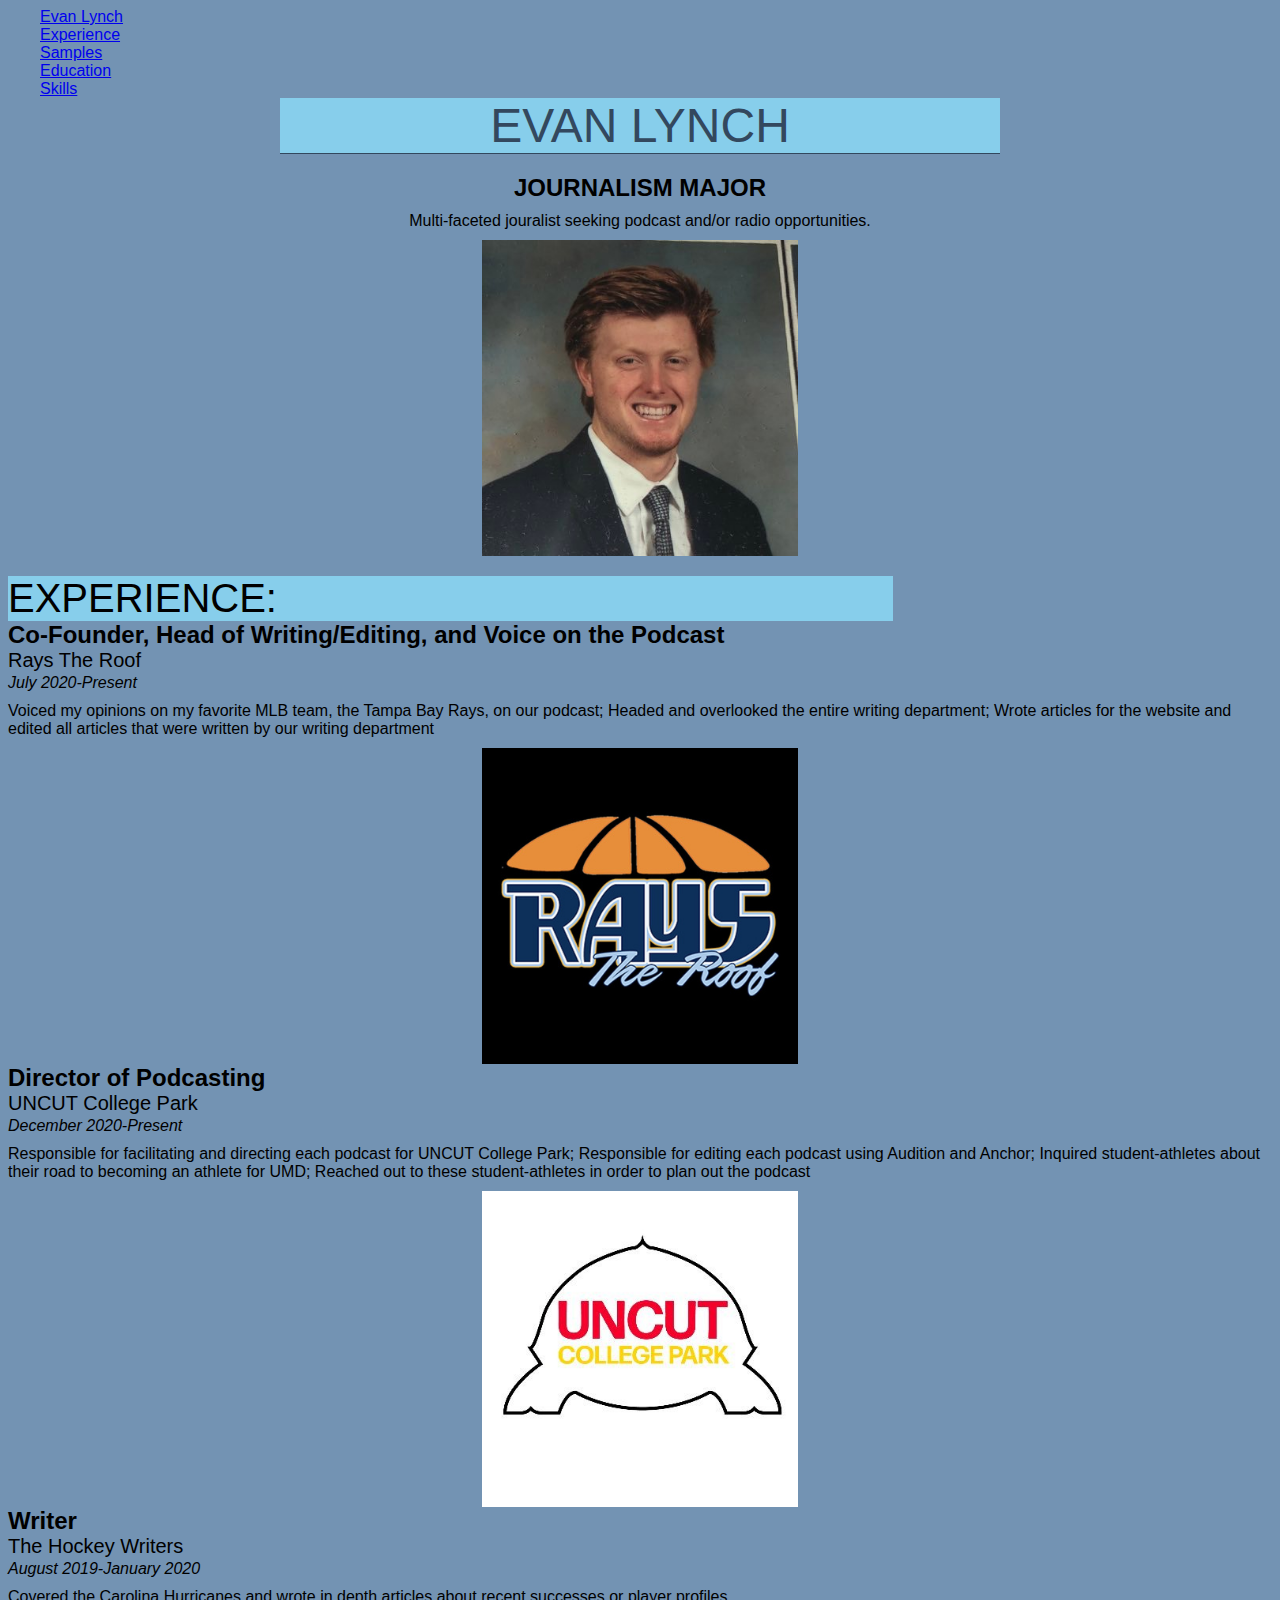
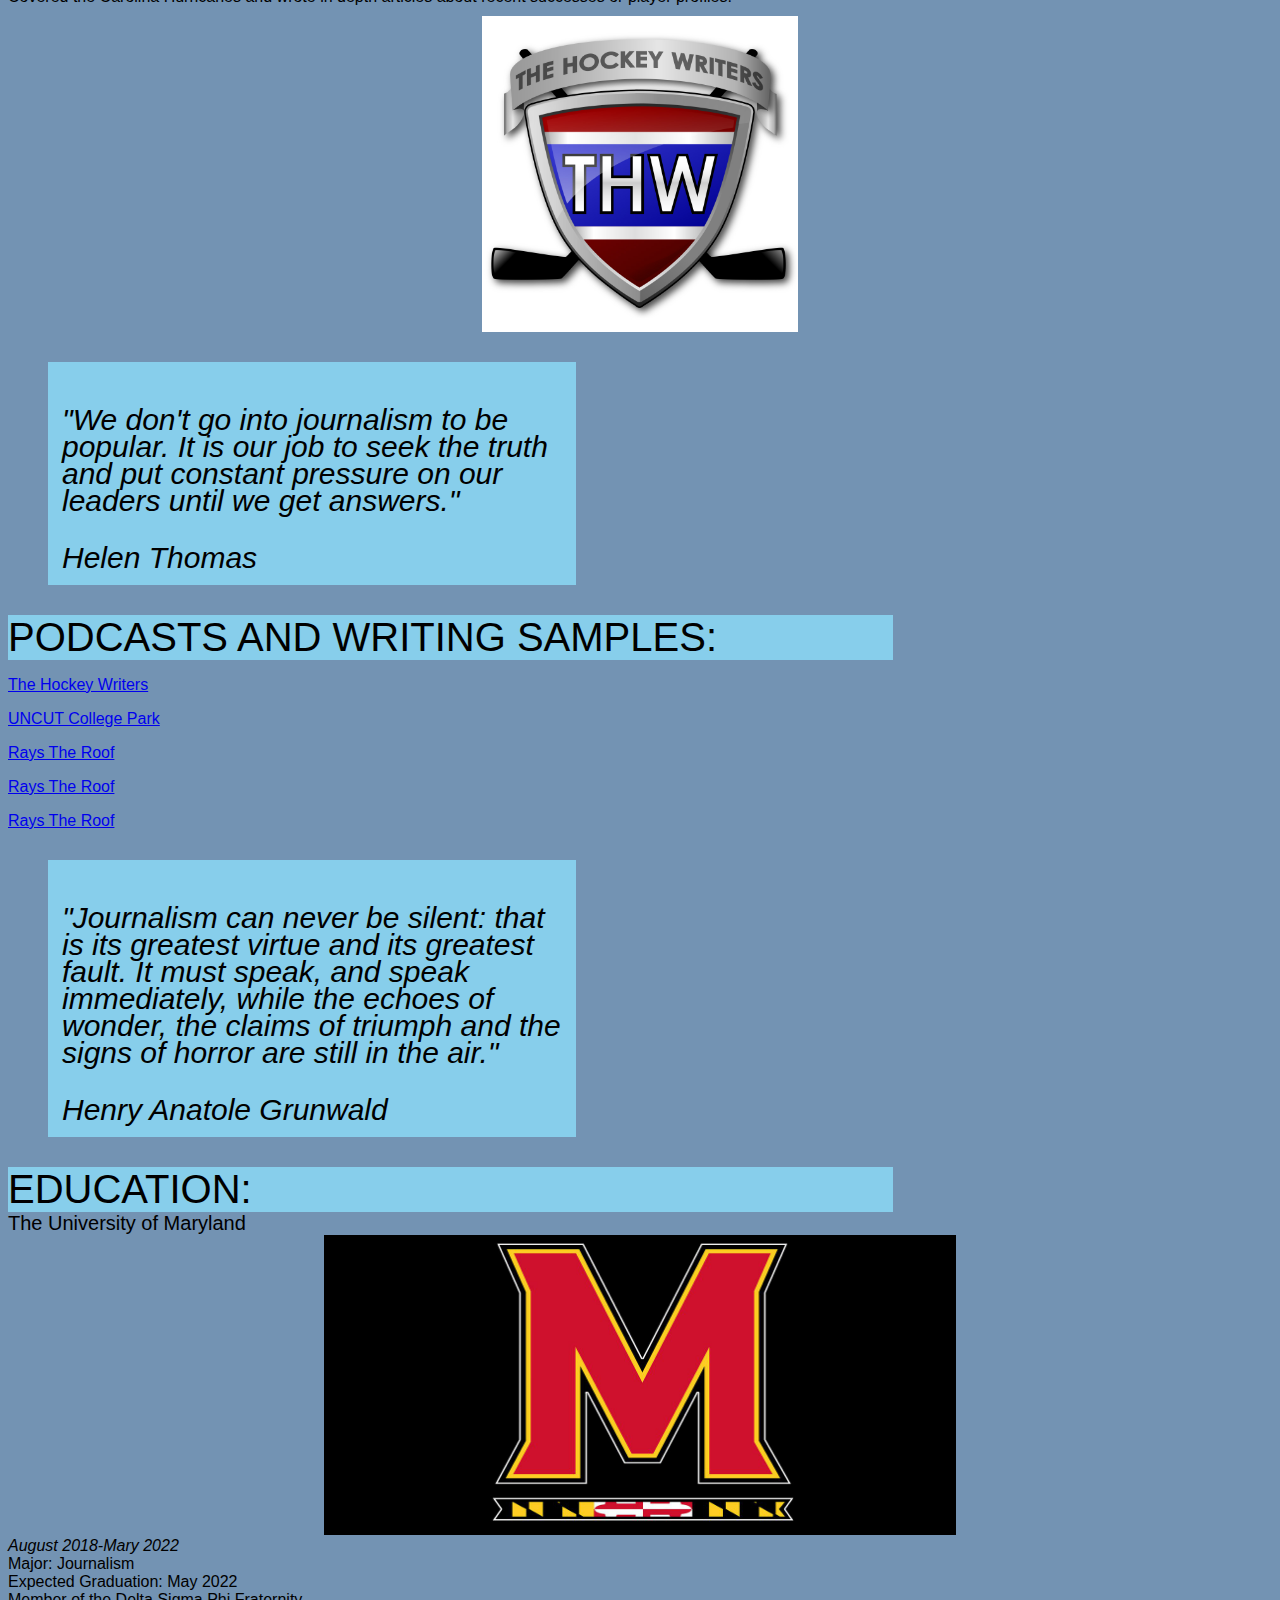
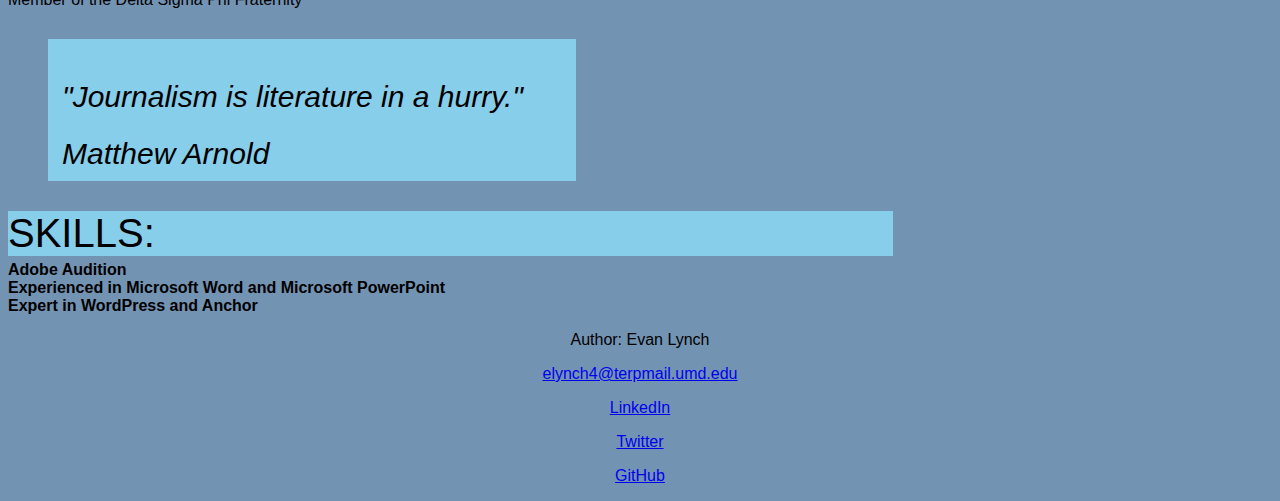
==== commit 04613299: "Add files via upload" ====
--- a/index.html
+++ b/index.html
@@ -8,21 +8,30 @@
 	<link rel="stylesheet" href="style.css">
 </head>
 
+<ul>
+  <li><a href="default.asp">Evan Lynch</a></li>
+  <li><a href="news.asp">Experience</a></li>
+  <li><a href="samples.asp">Samples</a></li>
+  <li><a href="contact.asp">Education</a></li>
+  <li><a href="about.asp">Skills</a></li>
+</ul>
+
 <body>
 	<div id="name">Evan Lynch</div>
-	<img src="evan-lynch.jpg" alt="Picture of Evan Lynch" width="300">
-	<div class="menu">
-	<ul> 
-		<li><a href="mailto:elynch4@terpmail.umd.edu">elynch4@terpmail.umd.edu<a></li>
-		<li><a href="https://www.linkedin.com/in/evan-lynch-8b4203204/">LinkedIn</a></li>
-		<li><a href="https://twitter.com/evanlynch30?lang=en">Twitter<a/></li>
-		<li><a href="https://github.com/elynch4">GitHub<a/></li>
-	</ul>
 	
+</div>
 
 	<div id="title">Journalism Major</div>
 </div>
 	<p class="descriptionn">Multi-faceted jouralist seeking podcast and/or radio opportunities. </p>
+
+	<div class="row">
+  <div class="column">
+    <img src="evan-lynch.jpg" alt="Picture of Evan Lynch" style="width:25%" class="center">
+  </div>
+  
+</div>
+
 
 
 	<div class="sectionheader">Experience:</div>
@@ -32,26 +41,68 @@
 		<div class="date">July 2020-Present</div>
 		<p class="description">Voiced my opinions on my favorite MLB team, the Tampa Bay Rays, on our podcast; Headed and overlooked the entire writing department; Wrote articles for the website and edited all articles that were written by our writing department</p>
 
+		<div class="column">
+    <img src="8708534-1632169396477-b11d2cccff98f.jpg" alt="Rays The Roof Logo" style="width:25%" class="center">
+  </div>
+
 		<div class="jobtitle">Director of Podcasting</div>
 		<div class="organization">UNCUT College Park</div>
 		<div class="date">December 2020-Present</div>
 		<p class="description">Responsible for facilitating and directing each podcast for UNCUT College Park; Responsible for editing each podcast using Audition and Anchor; Inquired student-athletes about their road to becoming an athlete for UMD; Reached out to these student-athletes in order to plan out the podcast</p>
 
+		<div class="column">
+    <img src="pz3X9Gx1.jpg" alt="UNCUT College Park Logo" style="width:25%" class="center">
+  </div>
+
 		<div class="jobtitle">Writer</div>
 		<div class="organization">The Hockey Writers</div>
 		<div class="date">August 2019-January 2020</div>
 		<p class="description">Covered the Carolina Hurricanes and wrote in depth articles about recent successes or player profiles.</p>
+
+		<div class="column">
+    <img src="THW-LogoL.jpg" alt="The Hockey Writers Logo" style="width:25%" class="center">
+	</div>
+
+	<blockquote>
+ 		<p>"We don't go into journalism to be popular. It is our job to seek the truth and put constant pressure on our leaders until we get answers."</p>
+ 		<div class="source">Helen Thomas</div>
+	</blockquote>
+
+	<div class="sectionheader">Podcasts and Writing Samples:</div>
+
+	<div id="samples">
+		<ul>
+			<p><a href="https://thehockeywriters.com/hurricanes-svechnikov-team-cornerstone/">The Hockey Writers</p></li>
+			<p><a href="https://open.spotify.com/episode/51wYeHrjdnSXcaWLMvNtae?si=a63fdfd12ab64b9f">UNCUT College Park</p></li>
+			<p><a href="https://podcasts.apple.com/us/podcast/boat-parade-or-bust-our-mlb-trade-deadline-recap-w/id1530861834?i=1000530668535">Rays The Roof</p></li>
+			<p><a href="https://podcasts.apple.com/us/podcast/neil-solondz-joins-rtr-rtr-ep-74/id1530861834?i=1000531234039">Rays The Roof</p></li>
+			<p><a href="https://podcasts.apple.com/us/podcast/shipping-out-of-boston-rtr-ep-91/id1530861834?i=1000538612710">Rays The Roof</p></li>
+			</a>
+		</ul>	
+	</div>
+
+	<blockquote>
+ 		<p>"Journalism can never be silent: that is its greatest virtue and its greatest fault. It must speak, and speak immediately, while the echoes of wonder, the claims of triumph and the signs of horror are still in the air."</p>
+ 		<div class="source">Henry Anatole Grunwald</div>
+	</blockquote>
+
                       
 	<div class="sectionheader">Education:</div>
 
 
 		<div class="Organization">The University of Maryland</div>
+		<img src="Maryland-Terrapins-basketball-logo.jpg" alt="Maryland Basketball Logo" width="300" height="300" class="center">
 		<div class="date">August 2018-Mary 2022</div>
 		<ul>
 				<li>Major: Journalism</li>
 				<li>Expected Graduation: May 2022</li>
 				<li>Member of the Delta Sigma Phi Fraternity</li>
 		</ul>
+
+	<blockquote>
+		 <p>"Journalism is literature in a hurry."</p>
+ 	<div class="source">Matthew Arnold</div>
+</blockquote>
 
 	<div class="sectionheader">Skills:</div>
 		
@@ -60,9 +111,18 @@
 			<li>Adobe Audition</li>
 			<li>Experienced in Microsoft Word and Microsoft PowerPoint</li>
 			<li>Expert in WordPress and Anchor</li>
-
 		</ul>
 		</div>
+
+
+		<div class="menu">
+<footer>
+		<p>Author: Evan Lynch</p>
+		<p><a href="mailto:elynch4@terpmail.umd.edu">elynch4@terpmail.umd.edu</p></li>
+		<p><a href="https://www.linkedin.com/in/evan-lynch-8b4203204/">LinkedIn</p></li>
+		<p><a href="https://twitter.com/evanlynch30?lang=en">Twitter</p></li>
+		<p><a href="https://github.com/elynch4">GitHub</p></li>
+</footer>
 
 	</div>
 
@@ -72,3 +132,5 @@
 
 
 
+
+
--- a/style.css
+++ b/style.css
@@ -1,8 +1,15 @@
 body {
 	font-family:  Open Sans, Arial, sans-serif;
 	font-size:  1em;
-	color:  #444;
+	color:  black
 	font-weight:  400;
+	background-color: #7393B3;
+}
+
+ul {
+  list-style-type: none;
+  margin: 0;
+  padding: 0;
 }
 
 #container {
@@ -11,6 +18,14 @@
 	margin: 0 auto;
 	padding-bottom: 50 px;
 }
+
+blockquote {
+	background-color: skyblue ; 
+	float: center;    width: 500px; 
+	color: black;    font-size: 30px; 
+	line-height: 0.9; 
+	font-style: italic; 
+	padding: 14px;}
 
 #name {
 	font-size: 3em;
@@ -21,16 +36,43 @@
 	min-width: 300px;
 	margin: 0 auto;
 	text-align: center;
+	background-color: skyblue;
 }
 
-img{
-	display: none;
+.img-container {
+  float: center;
+  width: 5%;
+  padding: 5px;
 }
+
+.clearfix::after {
+  content: "";
+  clear: both;
+  display: table;
+}
+
+.resize {
+    width: 200px;
+    height: auto;
+}
+
+.resize {
+    width: 100px;
+    height: auto;
+}
+
+.center {
+  display: block;
+  margin-left: auto;
+  margin-right: auto;
+  width: 50%;
+}
+
 
 #title {
 	text-transform:  uppercase;
 	font-size: 1.5em;
-	color: #33485e;
+	color: black;
 	font-weight: 600;
 	text-align: center;
 	margin-top: 20px;
@@ -50,10 +92,10 @@
 }
 
 .sectionheader {
-	font-size: 1.5em;
+	font-size: 2.5em;
 	text-transform:  uppercase;
-	background-color: #33485e;
-	color: white;
+	background-color: skyblue;
+	color: black;
 	font-weight: 400;
 	margin-bottom: 10 px;
 	margin-top: 20px;
@@ -98,6 +140,14 @@
 	margin-right: 0px;
 }
 
+.samples {
+	margin-top: 10px;
+	margin-bottom: 10px;
+	margin-left: 0px;
+	margin-right: 0px;
+}
+
+
 #do {
 	font-size: 1em;
 	margin-top: 5px;
@@ -106,15 +156,3 @@
 	margin-right: 0px;
 	font-weight: 700;
 }
-
-
-
-
-
-
-
-
-
-
-
-
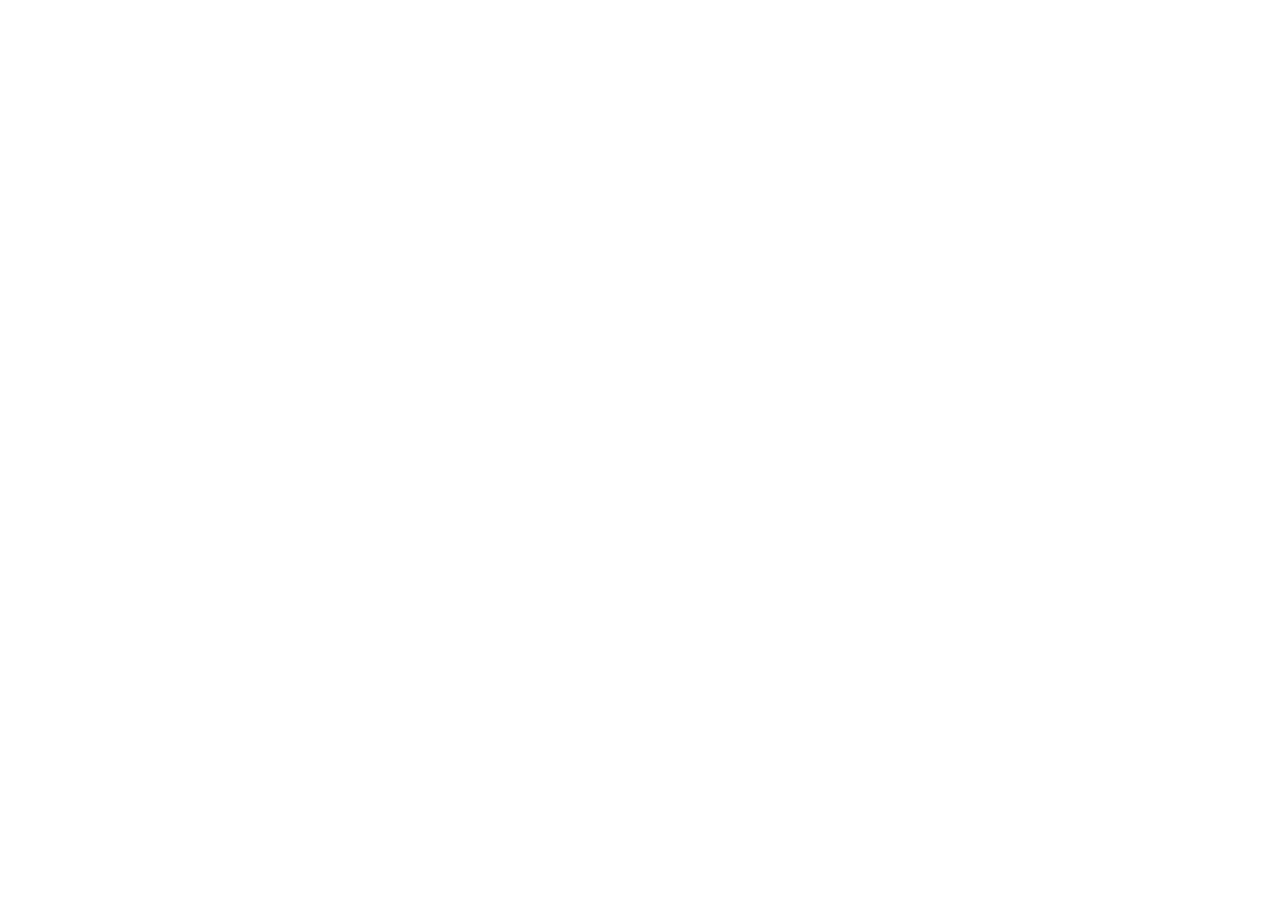
==== commit 8ded183c: "Add files via upload" ====
--- a/index.html
+++ b/index.html
@@ -1,136 +1,12 @@
-<div id="container">
-
 <!DOCTYPE html>
 <html lang="en">
 
-</head>
-	<title> Evan Lynch Resume </title>
-	<link rel="stylesheet" href="style.css">
+<head>
+	<title> Data Viz Workshop</title>
 </head>
 
-<ul>
-  <li><a href="default.asp">Evan Lynch</a></li>
-  <li><a href="news.asp">Experience</a></li>
-  <li><a href="samples.asp">Samples</a></li>
-  <li><a href="contact.asp">Education</a></li>
-  <li><a href="about.asp">Skills</a></li>
-</ul>
+<body>
+	<iframe title="Baltimore has more than its share of heat-related deaths in Maryland				" aria-label="Interactive line chart" id="datawrapper-chart-cBXTn" src="https://datawrapper.dwcdn.net/cBXTn/1/" scrolling="no" frameborder="0" style="width: 0; min-width: 100% !important; border: none;" height="400"></iframe><script type="text/javascript">!function(){"use strict";window.addEventListener("message",(function(e){if(void 0!==e.data["datawrapper-height"]){var t=document.querySelectorAll("iframe");for(var a in e.data["datawrapper-height"])for(var r=0;r<t.length;r++){if(t[r].contentWindow===e.source)t[r].style.height=e.data["datawrapper-height"][a]+"px"}}}))}();</script>
+	</body>
 
-<body>
-	<div id="name">Evan Lynch</div>
-	
-</div>
-
-	<div id="title">Journalism Major</div>
-</div>
-	<p class="descriptionn">Multi-faceted jouralist seeking podcast and/or radio opportunities. </p>
-
-	<div class="row">
-  <div class="column">
-    <img src="evan-lynch.jpg" alt="Picture of Evan Lynch" style="width:25%" class="center">
-  </div>
-  
-</div>
-
-
-
-	<div class="sectionheader">Experience:</div>
-
-		<div class="jobtitle">Co-Founder, Head of Writing/Editing, and Voice on the Podcast</div>
-		<div class="organization">Rays The Roof</div>
-		<div class="date">July 2020-Present</div>
-		<p class="description">Voiced my opinions on my favorite MLB team, the Tampa Bay Rays, on our podcast; Headed and overlooked the entire writing department; Wrote articles for the website and edited all articles that were written by our writing department</p>
-
-		<div class="column">
-    <img src="8708534-1632169396477-b11d2cccff98f.jpg" alt="Rays The Roof Logo" style="width:25%" class="center">
-  </div>
-
-		<div class="jobtitle">Director of Podcasting</div>
-		<div class="organization">UNCUT College Park</div>
-		<div class="date">December 2020-Present</div>
-		<p class="description">Responsible for facilitating and directing each podcast for UNCUT College Park; Responsible for editing each podcast using Audition and Anchor; Inquired student-athletes about their road to becoming an athlete for UMD; Reached out to these student-athletes in order to plan out the podcast</p>
-
-		<div class="column">
-    <img src="pz3X9Gx1.jpg" alt="UNCUT College Park Logo" style="width:25%" class="center">
-  </div>
-
-		<div class="jobtitle">Writer</div>
-		<div class="organization">The Hockey Writers</div>
-		<div class="date">August 2019-January 2020</div>
-		<p class="description">Covered the Carolina Hurricanes and wrote in depth articles about recent successes or player profiles.</p>
-
-		<div class="column">
-    <img src="THW-LogoL.jpg" alt="The Hockey Writers Logo" style="width:25%" class="center">
-	</div>
-
-	<blockquote>
- 		<p>"We don't go into journalism to be popular. It is our job to seek the truth and put constant pressure on our leaders until we get answers."</p>
- 		<div class="source">Helen Thomas</div>
-	</blockquote>
-
-	<div class="sectionheader">Podcasts and Writing Samples:</div>
-
-	<div id="samples">
-		<ul>
-			<p><a href="https://thehockeywriters.com/hurricanes-svechnikov-team-cornerstone/">The Hockey Writers</p></li>
-			<p><a href="https://open.spotify.com/episode/51wYeHrjdnSXcaWLMvNtae?si=a63fdfd12ab64b9f">UNCUT College Park</p></li>
-			<p><a href="https://podcasts.apple.com/us/podcast/boat-parade-or-bust-our-mlb-trade-deadline-recap-w/id1530861834?i=1000530668535">Rays The Roof</p></li>
-			<p><a href="https://podcasts.apple.com/us/podcast/neil-solondz-joins-rtr-rtr-ep-74/id1530861834?i=1000531234039">Rays The Roof</p></li>
-			<p><a href="https://podcasts.apple.com/us/podcast/shipping-out-of-boston-rtr-ep-91/id1530861834?i=1000538612710">Rays The Roof</p></li>
-			</a>
-		</ul>	
-	</div>
-
-	<blockquote>
- 		<p>"Journalism can never be silent: that is its greatest virtue and its greatest fault. It must speak, and speak immediately, while the echoes of wonder, the claims of triumph and the signs of horror are still in the air."</p>
- 		<div class="source">Henry Anatole Grunwald</div>
-	</blockquote>
-
-                      
-	<div class="sectionheader">Education:</div>
-
-
-		<div class="Organization">The University of Maryland</div>
-		<img src="Maryland-Terrapins-basketball-logo.jpg" alt="Maryland Basketball Logo" width="300" height="300" class="center">
-		<div class="date">August 2018-Mary 2022</div>
-		<ul>
-				<li>Major: Journalism</li>
-				<li>Expected Graduation: May 2022</li>
-				<li>Member of the Delta Sigma Phi Fraternity</li>
-		</ul>
-
-	<blockquote>
-		 <p>"Journalism is literature in a hurry."</p>
- 	<div class="source">Matthew Arnold</div>
-</blockquote>
-
-	<div class="sectionheader">Skills:</div>
-		
-		<div id="do">
-		<ul>
-			<li>Adobe Audition</li>
-			<li>Experienced in Microsoft Word and Microsoft PowerPoint</li>
-			<li>Expert in WordPress and Anchor</li>
-		</ul>
-		</div>
-
-
-		<div class="menu">
-<footer>
-		<p>Author: Evan Lynch</p>
-		<p><a href="mailto:elynch4@terpmail.umd.edu">elynch4@terpmail.umd.edu</p></li>
-		<p><a href="https://www.linkedin.com/in/evan-lynch-8b4203204/">LinkedIn</p></li>
-		<p><a href="https://twitter.com/evanlynch30?lang=en">Twitter</p></li>
-		<p><a href="https://github.com/elynch4">GitHub</p></li>
-</footer>
-
-	</div>
-
-
-
-
-
-
-
-
-
+</html>